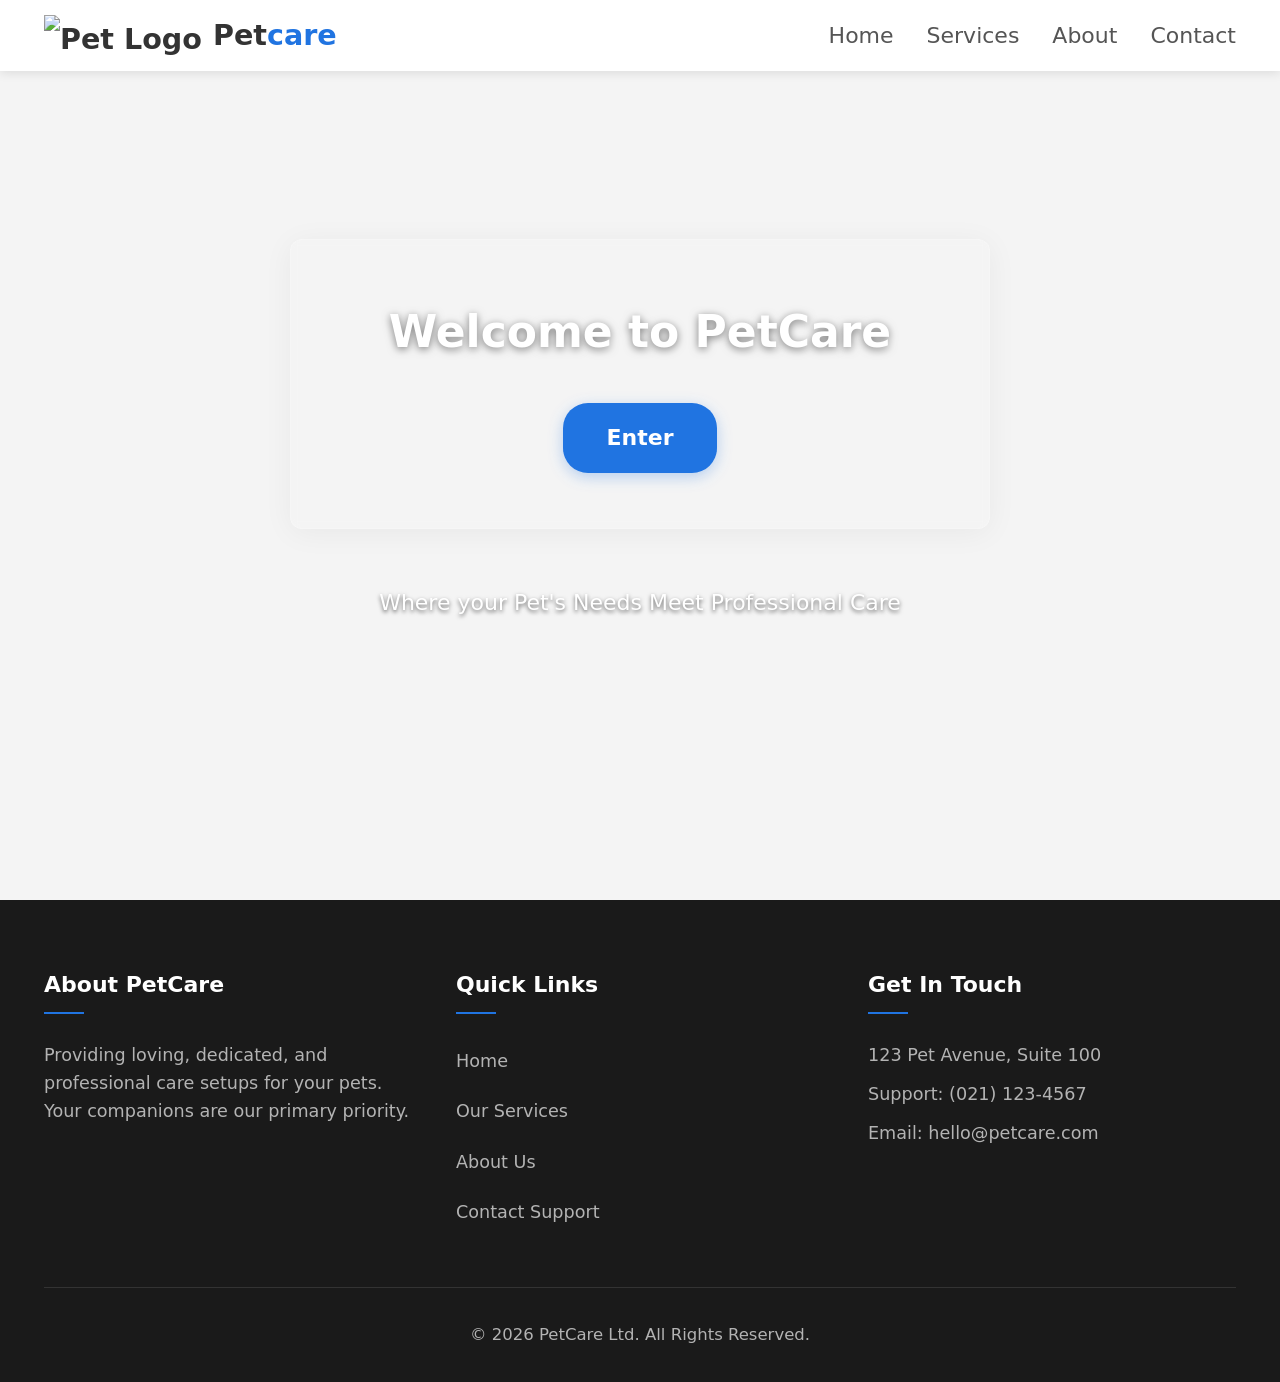
==== index.html @ 65e72a38 "chad dev" ====
<!DOCTYPE html>
<html lang="en">
 
<head>
    <meta charset="UTF-8">
    <meta name="viewport" content="width=device-width, initial-scale=1.0">
    <title>Document</title>
    <link rel="stylesheet" href="style.css">
</head>

<body>
    <div id="loader_wrapper">
        <div class="loader"></div>
    </div>

    <header>
        <!-- Logo -->
        <h2 class="logo">
            <img src="https://i.ibb.co/GQ2qvSs8/Pets-logo.jpg" alt=" Pet Logo " class="logo-image">
            Pet<span>care</span>
        </h2>

        <!-- HAMBURGER MENU -->
        <input type="checkbox" id="menu-toggle" hidden>

        <label for="menu-toggle" class="navbar-toggler">
            <span></span>
            <span></span>
            <span></span>
        </label>

        <!-- NAV LINKS -->
        <nav class="navbar-menu">
            <ul>
                <li><a href=" ./index.html "> Home </a></li>
                <li><a href=" ./services.html "> Services </a></li>
                <li><a href=" ./About.html "> About </a></li>
                <li><a href=" ./contact.html "> Contact </a></li>
            </ul>
        </nav>
    </header>

    <!-- Hero Section -->
    <main>
        <section class="hero">
            <video autoplay muted loop playsinline class="bg-video">
                <source src="Pets video.mp4" type= "video/mp4">
            </video>

            <div class="hero_content">
                <div class="hero_card">
                    <h1> Welcome to PetCare </h1>
                    <a href=" ./services.html " class="hero_btn"> Enter </a>
                </div>
                <div class="quote">
                    <p class="quote_text"> Where your Pet's Needs Meet Professional Care </p>
                </div>
            </div>
        </section> 
    </main>

</body>

    <footer>
        <div class="footer-container">
            <!-- Column 1: Brand Info -->
            <div class="footer-column">
                <h3>About PetCare</h3>
                <p>Providing loving, dedicated, and professional care setups for your pets. Your companions are our primary priority.</p>
            </div>

            <!-- Column 2: Nav System Links -->
            <div class="footer-column">
                <h3>Quick Links</h3>
                <ul>
                    <li><a href="./index.html">Home </a></li>
                    <li><a href="./services.html">Our Services</a></li>
                    <li><a href="./About.html">About Us</a></li>
                    <li><a href="./contact.html">Contact Support</a></li>
                </ul>
            </div>

            <!-- Column 3: Contact Info Details -->
            <div class="footer-column">
                <h3>Get In Touch</h3>
                <p> 123 Pet Avenue, Suite 100</p>
                <p style="margin-top: 0.5rem;"> Support: (021) 123-4567</p>
                <p style="margin-top: 0.5rem;"> Email: hello@petcare.com</p>
            </div>
        </div>

        <!-- Copyright Info Strip -->
        <div class="footer-bottom">
            <p>&copy; 2026 PetCare Ltd. All Rights Reserved.</p>
        </div>
    </footer>


</html>
---- style.css ----
/* =========================
    GLOBAL STYLES & RESET
========================= */

*,
*::before,
*::after {
    box-sizing: border-box;
}

html {
    font-size: 22px;
}

body {
    font-family: system-ui, -apple-system, BlinkMacSystemFont, 'Segoe UI', Roboto, Oxygen, Ubuntu, Cantarell, 'Open Sans', 'Helvetica Neue', sans-serif;
    margin: 0;
    padding: 0;
    background-color: #f4f4f4;
    overflow-x: hidden;
    display: flex;
    flex-direction: column;
    min-height: 100vh;
    font-size: 1rem;
    line-height: 1.7;
}

/* =========================
          HEADER & NAV
========================= */

header {
    position: fixed;
    top: 0;
    left: 0;
    width: 100%;
    display: flex;
    justify-content: space-between;
    align-items: center;
    padding: 0.5rem 2rem;
    background-color: #ffffff;
    box-shadow: 0 2px 10px rgba(0, 0, 0, 0.1);
    z-index: 1000;
}

/* Logo Styling */
.logo {
    display: flex;
    align-items: center;
    margin: 0;
    font-size: 1.3rem;
    font-weight: 700;
    color: #333;
    border-radius: 50px;
}

.logo span {
    color: #2074e1;
    /* Brand secondary color */
}

.logo img {
    max-height: 40px;
    margin-right: 0.5rem;
}

/* Desktop Navigation Link Setup */
.navbar-menu {
    display: flex;
    align-items: center;
}

.navbar-menu ul {
    list-style: none;
    margin: 0;
    padding: 0;
    display: flex;
    gap: 1.5rem;
}

.navbar-menu a {
    text-decoration: none;
    color: #555;
    font-weight: 500;
    transition: color 0.3s ease;
}

.navbar-menu a:hover {
    color: #3784f0;
}

/* Mobile Hamburger Toggle Layout */
.navbar-toggler {
    display: none;
    flex-direction: column;
    justify-content: space-between;
    width: 30px;
    height: 21px;
    cursor: pointer;
    z-index: 1001;
}

.navbar-toggler span {
    display: block;
    height: 3px;
    width: 100%;
    background-color: #333;
    border-radius: 3px;
    transition: all 0.3s ease-in-out;
}

/* =========================
     RESPONSIVE BREAKPOINT
========================= */

@media (max-width: 768px) {
    header {
        padding: 0.3rem 1rem;
    }

    .logo {
        font-size: 1rem;
    }

    .logo img {
        max-height: 30px;
        margin-right: 0.3rem;
    }

    /* Show Hamburger Icon */
    .navbar-toggler {
        display: flex;
    }

    /* Transform Links Into a Mobile Full-Screen Sidebar Drawer */
    .navbar-menu {
        position: fixed;
        top: 0;
        right: -100%;
        width: 70%;
        height: 100vh;
        background-color: #ffffff;
        box-shadow: -5px 0 15px rgba(0, 0, 0, 0.1);
        padding-top: 5rem;
        transition: right 0.4s ease-in-out;
    }

    .navbar-menu ul {
        flex-direction: column;
        align-items: center;
        gap: 2rem;
    }

    .navbar-menu a {
        font-size: 1.2rem;
    }

    /* CSS Logic: open the side drawer when check box is selected */
    #menu-toggle:checked~.navbar-menu {
        right: 0;
    }

    /* CSS Logic: Animate Hamburger lines into an 'X' icon when open */
    #menu-toggle:checked~.navbar-toggler span:nth-child(1) {
        transform: translateY(9px) rotate(45deg);
    }

    #menu-toggle:checked~.navbar-toggler span:nth-child(2) {
        opacity: 0;
    }

    #menu-toggle:checked~.navbar-toggler span:nth-child(3) {
        transform: translateY(-9px) rotate(-45deg);
    }
}

/* =========================
         HERO SECTION
========================= */

main {
    margin-top: 70px;
    /* Prevents hero section content hiding behind fixed header */
    flex: 1;
    /* Pushes the footer down on pages with shorter content layouts */
}

.hero {
    position: relative;
    width: 100%;
    height: calc(100vh - 70px);
    display: flex;
    align-items: center;
    justify-content: center;
    overflow: hidden;
}

.bg-video {
    position: absolute;
    top: 50%;
    left: 50%;
    min-width: 100%;
    min-height: 100%;
    width: auto;
    height: auto;
    transform: translate(-50%, -50%);
    object-fit: cover;
    z-index: 1;
    /* Sits beneath text content */
}

.hero_content {
    position: relative;
    z-index: 2;
    /* Forces text container out in front of the video */
    display: flex;
    flex-direction: column;
    align-items: center;
    justify-content: center;
    text-align: center;
    width: 100%;
    padding: 2rem;
    margin-top: -4rem;
    /* Shifts the entire card higher up the page */
}

/* Almost entirely transparent text background card wrapper */
.hero_card {
    background-color: rgba(255, 255, 255, 0.08);
    /* Set to 0.08 for an almost invisible look */
    backdrop-filter: blur(4px);
    /* Subtle blur to help give structure to the invisible panel */
    -webkit-backdrop-filter: blur(4px);
    padding: 2.5rem;
    border-radius: 12px;
    box-shadow: 0 4px 30px rgba(0, 0, 0, 0.05);
    /* Very light shadow */
    border: 1px solid rgba(255, 255, 255, 0.15);
    /* Soft outer edge highlight */
    max-width: 700px;
    width: 100%;
}

.hero_card h1 {
    margin-top: 0;
    margin-bottom: 1.5rem;
    color: #ffffff;
    /* Changed to white so it remains clear on dark/varied videos */
    text-shadow: 0 2px 8px rgba(0, 0, 0, 0.5);
    /* Shadow added so white text is readable */
    font-size: 2rem;
}

/* Call to Action Enter button formatting */
.hero_btn {
    display: inline-block;
    text-decoration: none;
    background-color: #2074e1;
    color: #ffffff;
    padding: 0.75rem 2rem;
    border-radius: 25px;
    font-weight: 600;
    transition: transform 0.2s ease, background-color 0.2s ease, box-shadow 0.2s ease;
    box-shadow: 0 4px 15px rgba(32, 116, 225, 0.3);
}

.hero_btn:hover {
    background-color: #165cb8;
    transform: translateY(-2px);
    box-shadow: 0 6px 20px rgba(32, 116, 225, 0.4);
}

/* Optional styling container for quotes layer */
.quote {
    margin-top: 1.5rem;
    color: #ffffff;
    text-shadow: 0 2px 4px rgba(0, 0, 0, 0.6);
}

/* Loader Placeholder Style to prevent screen breakage */
#loader_wrapper {
    display: none;
}

/* =========================
      PROFESSIONAL FOOTER
========================= */

footer {
    background-color: #1a1a1a;
    color: #b3b3b3;
    padding: 3rem 2rem 1.5rem 2rem;
    width: 100%;
    z-index: 10;
}

.footer-container {
    max-width: 1200px;
    margin: 0 auto;
    display: grid;
    grid-template-columns: repeat(3, 1fr);
    gap: 2rem;
}

.footer-column h3 {
    color: #ffffff;
    font-size: 1rem;
    margin-top: 0;
    margin-bottom: 1.2rem;
    position: relative;
}

/* Modern short color line beneath footer headings */
.footer-column h3::after {
    content: '';
    display: block;
    width: 40px;
    height: 2px;
    background-color: #2074e1;
    margin-top: 0.4rem;
}

.footer-column p {
    font-size: 0.8rem;
    line-height: 1.6;
    margin: 0;
}

.footer-column ul {
    list-style: none;
    padding: 0;
    margin: 0;
}

.footer-column ul li {
    margin-bottom: 0.6rem;
}

.footer-column ul li a {
    color: #b3b3b3;
    text-decoration: none;
    font-size: 0.8rem;
    transition: color 0.2s ease, padding-left 0.2s ease;
}

.footer-column ul li a:hover {
    color: #2074e1;
    padding-left: 4px;
    /* Subtle micro-interaction shift on hover */
}

/* Social Icon Alignment Structure */
.social-links {
    display: flex;
    gap: 1rem;
    margin-top: 1rem;
}

.social-links a {
    color: #b3b3b3;
    text-decoration: none;
    font-size: 0.85rem;
    transition: color 0.2s ease;
}

.social-links a:hover {
    color: #2074e1;
}

/* Copyright Row */
.footer-bottom {
    max-width: 1200px;
    margin: 2rem auto 0 auto;
    padding-top: 1.5rem;
    border-top: 1px solid #333333;
    text-align: center;
}

.footer-bottom p {
    font-size: 0.75rem;
    margin: 0;
}

/* Stack footer columns into a single layer on tablet/mobile views */
@media (max-width: 768px) {
    .footer-container {
        grid-template-columns: 1fr;
        gap: 2.5rem;
    }
}
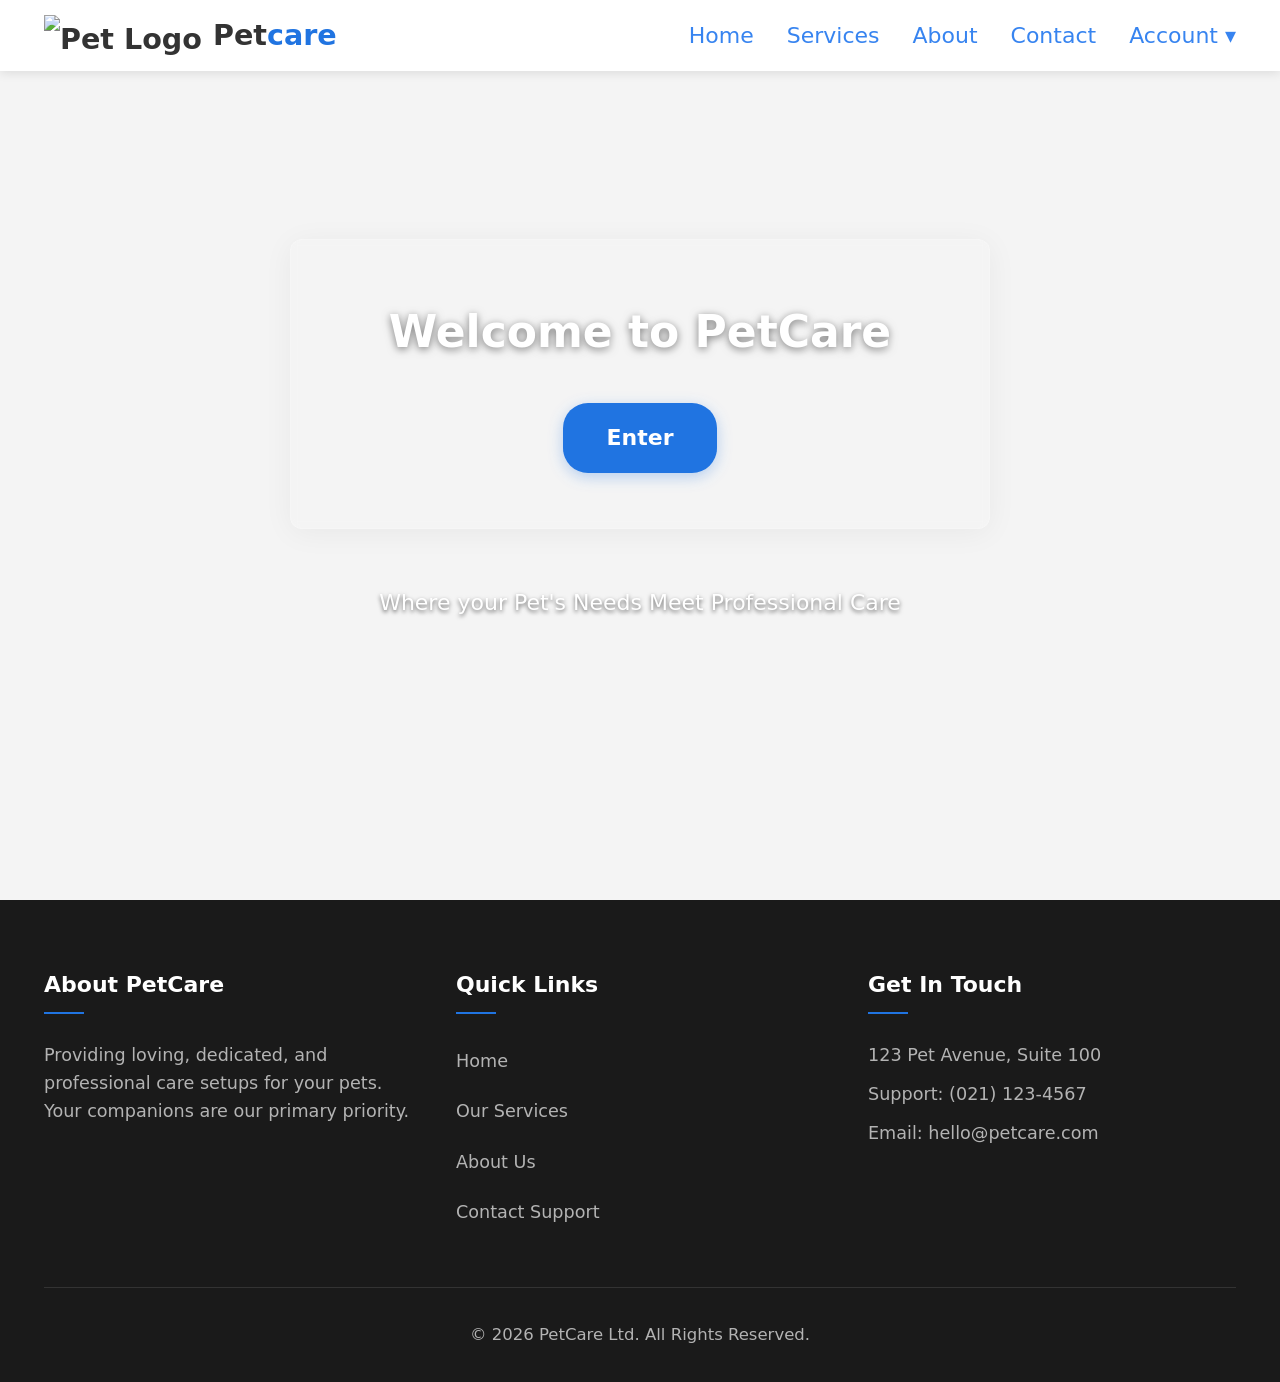
==== commit 2d1cd2a6: "added login and sign up pages" ====
--- a/index.html
+++ b/index.html
@@ -1,11 +1,12 @@
 <!DOCTYPE html>
 <html lang="en">
- 
+
 <head>
     <meta charset="UTF-8">
     <meta name="viewport" content="width=device-width, initial-scale=1.0">
-    <title>Document</title>
+    <title>Pet Care</title>
     <link rel="stylesheet" href="style.css">
+    <link rel="icon" href="https://i.ibb.co/GQ2qvSs8/Pets-logo.jpg">
 </head>
 
 <body>
@@ -14,13 +15,11 @@
     </div>
 
     <header>
-        <!-- Logo -->
         <h2 class="logo">
             <img src="https://i.ibb.co/GQ2qvSs8/Pets-logo.jpg" alt=" Pet Logo " class="logo-image">
             Pet<span>care</span>
         </h2>
 
-        <!-- HAMBURGER MENU -->
         <input type="checkbox" id="menu-toggle" hidden>
 
         <label for="menu-toggle" class="navbar-toggler">
@@ -29,71 +28,72 @@
             <span></span>
         </label>
 
-        <!-- NAV LINKS -->
         <nav class="navbar-menu">
             <ul>
-                <li><a href=" ./index.html "> Home </a></li>
-                <li><a href=" ./services.html "> Services </a></li>
-                <li><a href=" ./About.html "> About </a></li>
-                <li><a href=" ./contact.html "> Contact </a></li>
+                <li><a href="./index.html"> Home </a></li>
+                <li><a href="./services.html"> Services </a></li>
+                <li><a href="./About.html"> About </a></li>
+                <li><a href="./contact.html"> Contact </a></li>
+                
+                <li class="nav-account-container">
+                    <a href="#" class="nav-account-btn" onclick="return false;">Account ▾</a>
+                    <div class="nav-account-dropdown">
+                        <a href="./login.html">Login</a>
+                        <a href="./signup.html">Sign Up</a>
+                    </div>
+                </li>
             </ul>
         </nav>
     </header>
 
-    <!-- Hero Section -->
     <main>
         <section class="hero">
             <video autoplay muted loop playsinline class="bg-video">
-                <source src="Pets video.mp4" type= "video/mp4">
+                <source src="Pets video.mp4" type="video/mp4">
             </video>
 
             <div class="hero_content">
                 <div class="hero_card">
                     <h1> Welcome to PetCare </h1>
-                    <a href=" ./services.html " class="hero_btn"> Enter </a>
+                    <a href="./services.html" class="hero_btn"> Enter </a>
                 </div>
                 <div class="quote">
                     <p class="quote_text"> Where your Pet's Needs Meet Professional Care </p>
                 </div>
             </div>
-        </section> 
+        </section>
     </main>
 
 </body>
 
-    <footer>
-        <div class="footer-container">
-            <!-- Column 1: Brand Info -->
-            <div class="footer-column">
-                <h3>About PetCare</h3>
-                <p>Providing loving, dedicated, and professional care setups for your pets. Your companions are our primary priority.</p>
-            </div>
-
-            <!-- Column 2: Nav System Links -->
-            <div class="footer-column">
-                <h3>Quick Links</h3>
-                <ul>
-                    <li><a href="./index.html">Home </a></li>
-                    <li><a href="./services.html">Our Services</a></li>
-                    <li><a href="./About.html">About Us</a></li>
-                    <li><a href="./contact.html">Contact Support</a></li>
-                </ul>
-            </div>
-
-            <!-- Column 3: Contact Info Details -->
-            <div class="footer-column">
-                <h3>Get In Touch</h3>
-                <p> 123 Pet Avenue, Suite 100</p>
-                <p style="margin-top: 0.5rem;"> Support: (021) 123-4567</p>
-                <p style="margin-top: 0.5rem;"> Email: hello@petcare.com</p>
-            </div>
+<footer>
+    <div class="footer-container">
+        <div class="footer-column">
+            <h3>About PetCare</h3>
+            <p>Providing loving, dedicated, and professional care setups for your pets. Your companions are our primary priority.</p>
         </div>
 
-        <!-- Copyright Info Strip -->
-        <div class="footer-bottom">
-            <p>&copy; 2026 PetCare Ltd. All Rights Reserved.</p>
+        <div class="footer-column">
+            <h3>Quick Links</h3>
+            <ul>
+                <li><a href="./index.html">Home </a></li>
+                <li><a href="./services.html">Our Services</a></li>
+                <li><a href="./About.html">About Us</a></li>
+                <li><a href="./contact.html">Contact Support</a></li>
+            </ul>
         </div>
-    </footer>
 
+        <div class="footer-column">
+            <h3>Get In Touch</h3>
+            <p> 123 Pet Avenue, Suite 100</p>
+            <p style="margin-top: 0.5rem;"> Support: (021) 123-4567</p>
+            <p style="margin-top: 0.5rem;"> Email: hello@petcare.com</p>
+        </div>
+    </div>
+
+    <div class="footer-bottom">
+        <p>&copy; 2026 PetCare Ltd. All Rights Reserved.</p>
+    </div>
+</footer>
 
 </html>
--- a/style.css
+++ b/style.css
@@ -56,7 +56,6 @@
 
 .logo span {
     color: #2074e1;
-    /* Brand secondary color */
 }
 
 .logo img {
@@ -75,12 +74,13 @@
     margin: 0;
     padding: 0;
     display: flex;
+    align-items: center;
     gap: 1.5rem;
 }
 
 .navbar-menu a {
     text-decoration: none;
-    color: #555;
+    color: #3784f0;
     font-weight: 500;
     transition: color 0.3s ease;
 }
@@ -175,14 +175,12 @@
 }
 
 /* =========================
-         HERO SECTION
+        HERO SECTION
 ========================= */
 
 main {
     margin-top: 70px;
-    /* Prevents hero section content hiding behind fixed header */
     flex: 1;
-    /* Pushes the footer down on pages with shorter content layouts */
 }
 
 .hero {
@@ -206,13 +204,11 @@
     transform: translate(-50%, -50%);
     object-fit: cover;
     z-index: 1;
-    /* Sits beneath text content */
 }
 
 .hero_content {
     position: relative;
     z-index: 2;
-    /* Forces text container out in front of the video */
     display: flex;
     flex-direction: column;
     align-items: center;
@@ -221,22 +217,16 @@
     width: 100%;
     padding: 2rem;
     margin-top: -4rem;
-    /* Shifts the entire card higher up the page */
-}
-
-/* Almost entirely transparent text background card wrapper */
+}
+
 .hero_card {
     background-color: rgba(255, 255, 255, 0.08);
-    /* Set to 0.08 for an almost invisible look */
     backdrop-filter: blur(4px);
-    /* Subtle blur to help give structure to the invisible panel */
     -webkit-backdrop-filter: blur(4px);
     padding: 2.5rem;
     border-radius: 12px;
     box-shadow: 0 4px 30px rgba(0, 0, 0, 0.05);
-    /* Very light shadow */
     border: 1px solid rgba(255, 255, 255, 0.15);
-    /* Soft outer edge highlight */
     max-width: 700px;
     width: 100%;
 }
@@ -245,13 +235,10 @@
     margin-top: 0;
     margin-bottom: 1.5rem;
     color: #ffffff;
-    /* Changed to white so it remains clear on dark/varied videos */
     text-shadow: 0 2px 8px rgba(0, 0, 0, 0.5);
-    /* Shadow added so white text is readable */
     font-size: 2rem;
 }
 
-/* Call to Action Enter button formatting */
 .hero_btn {
     display: inline-block;
     text-decoration: none;
@@ -270,14 +257,12 @@
     box-shadow: 0 6px 20px rgba(32, 116, 225, 0.4);
 }
 
-/* Optional styling container for quotes layer */
 .quote {
     margin-top: 1.5rem;
     color: #ffffff;
     text-shadow: 0 2px 4px rgba(0, 0, 0, 0.6);
 }
 
-/* Loader Placeholder Style to prevent screen breakage */
 #loader_wrapper {
     display: none;
 }
@@ -310,7 +295,6 @@
     position: relative;
 }
 
-/* Modern short color line beneath footer headings */
 .footer-column h3::after {
     content: '';
     display: block;
@@ -346,28 +330,8 @@
 .footer-column ul li a:hover {
     color: #2074e1;
     padding-left: 4px;
-    /* Subtle micro-interaction shift on hover */
-}
-
-/* Social Icon Alignment Structure */
-.social-links {
-    display: flex;
-    gap: 1rem;
-    margin-top: 1rem;
-}
-
-.social-links a {
-    color: #b3b3b3;
-    text-decoration: none;
-    font-size: 0.85rem;
-    transition: color 0.2s ease;
-}
-
-.social-links a:hover {
-    color: #2074e1;
-}
-
-/* Copyright Row */
+}
+
 .footer-bottom {
     max-width: 1200px;
     margin: 2rem auto 0 auto;
@@ -381,10 +345,127 @@
     margin: 0;
 }
 
-/* Stack footer columns into a single layer on tablet/mobile views */
 @media (max-width: 768px) {
     .footer-container {
         grid-template-columns: 1fr;
         gap: 2.5rem;
     }
 }
+
+/* ==========================================
+   DEFENSIVE NAV DROPDOWN ISOLATION RULES
+   ========================================== */
+
+.navbar-menu ul li.nav-account-container {
+    position: relative !important;
+    display: inline-block !important;
+}
+
+.nav-account-btn {
+    text-decoration: none;
+    color: #3784f0;
+    font-weight: 500;
+    cursor: pointer;
+}
+
+.navbar-menu ul li.nav-account-container .nav-account-dropdown {
+    display: none;
+    position: absolute;
+    top: 100%;
+    left: 50%;
+    transform: translateX(-50%);
+    background-color: #ffffff;
+    min-width: 140px;
+    box-shadow: 0px 8px 16px rgba(0, 0, 0, 0.15);
+    border-radius: 8px;
+    padding: 0.5rem 0;
+    z-index: 99999;
+    border: 1px solid rgba(0, 0, 0, 0.08);
+}
+
+.navbar-menu ul li.nav-account-container .nav-account-dropdown a {
+    display: block !important;
+    width: 100% !important;
+    box-sizing: border-box;
+    padding: 10px 20px !important;
+    color: #333333 !important;
+    font-size: 0.85rem !important;
+    text-decoration: none !important;
+    text-align: center !important;
+    font-weight: 500;
+    margin: 0 !important;
+    transition: background-color 0.2s ease, color 0.2s ease;
+}
+
+.navbar-menu ul li.nav-account-container .nav-account-dropdown a:hover {
+    background-color: #f4f8ff !important;
+    color: #2074e1 !important;
+}
+
+@media (min-width: 769px) {
+    .navbar-menu ul li.nav-account-container:hover .nav-account-dropdown {
+        display: block !important;
+    }
+}
+
+@media (max-width: 768px) {
+    .navbar-menu ul li.nav-account-container {
+        width: 100%;
+        text-align: center;
+    }
+
+    .navbar-menu ul li.nav-account-container .nav-account-dropdown {
+        display: block !important;
+        position: static !important;
+        transform: none !important;
+        box-shadow: none !important;
+        background-color: transparent !important;
+        padding: 0 !important;
+        border: none !important;
+        width: 100% !important;
+        margin-top: 0.5rem !important;
+    }
+
+    .navbar-menu ul li.nav-account-container .nav-account-dropdown a {
+        font-size: 1rem !important;
+        color: #2074e1 !important;
+        background-color: #f8fafc !important;
+        padding: 0.6rem !important;
+        border-radius: 6px !important;
+        margin-bottom: 0.5rem !important;
+        width: 90% !important;
+        margin-left: auto !important;
+        margin-right: auto !important;
+    }
+}
+
+/* ==========================================================================
+   LOGIN ERROR MESSAGE STYLING
+   ========================================================================== */
+#loginErrorMessage {
+    background-color: rgba(192, 92, 107, 0.1); /* Matches your project's rose/pink accent palette */
+    color: #C05C6B;
+    border: 1px solid rgba(192, 92, 107, 0.3);
+    padding: 12px 15px;
+    border-radius: 12px;
+    font-size: 14px;
+    font-weight: 600;
+    text-align: center;
+    margin-bottom: 20px;
+    width: 100%;
+    box-sizing: border-box;
+    
+    /* Smooth slide-down reveal animation */
+    animation: slideDownError 0.3s cubic-bezier(0.16, 1, 0.3, 1) forwards;
+}
+
+@keyframes slideDownError {
+    from {
+        opacity: 0;
+        transform: translateY(-8px);
+    }
+    to {
+        opacity: 1;
+        transform: translateY(0);
+    }
+}
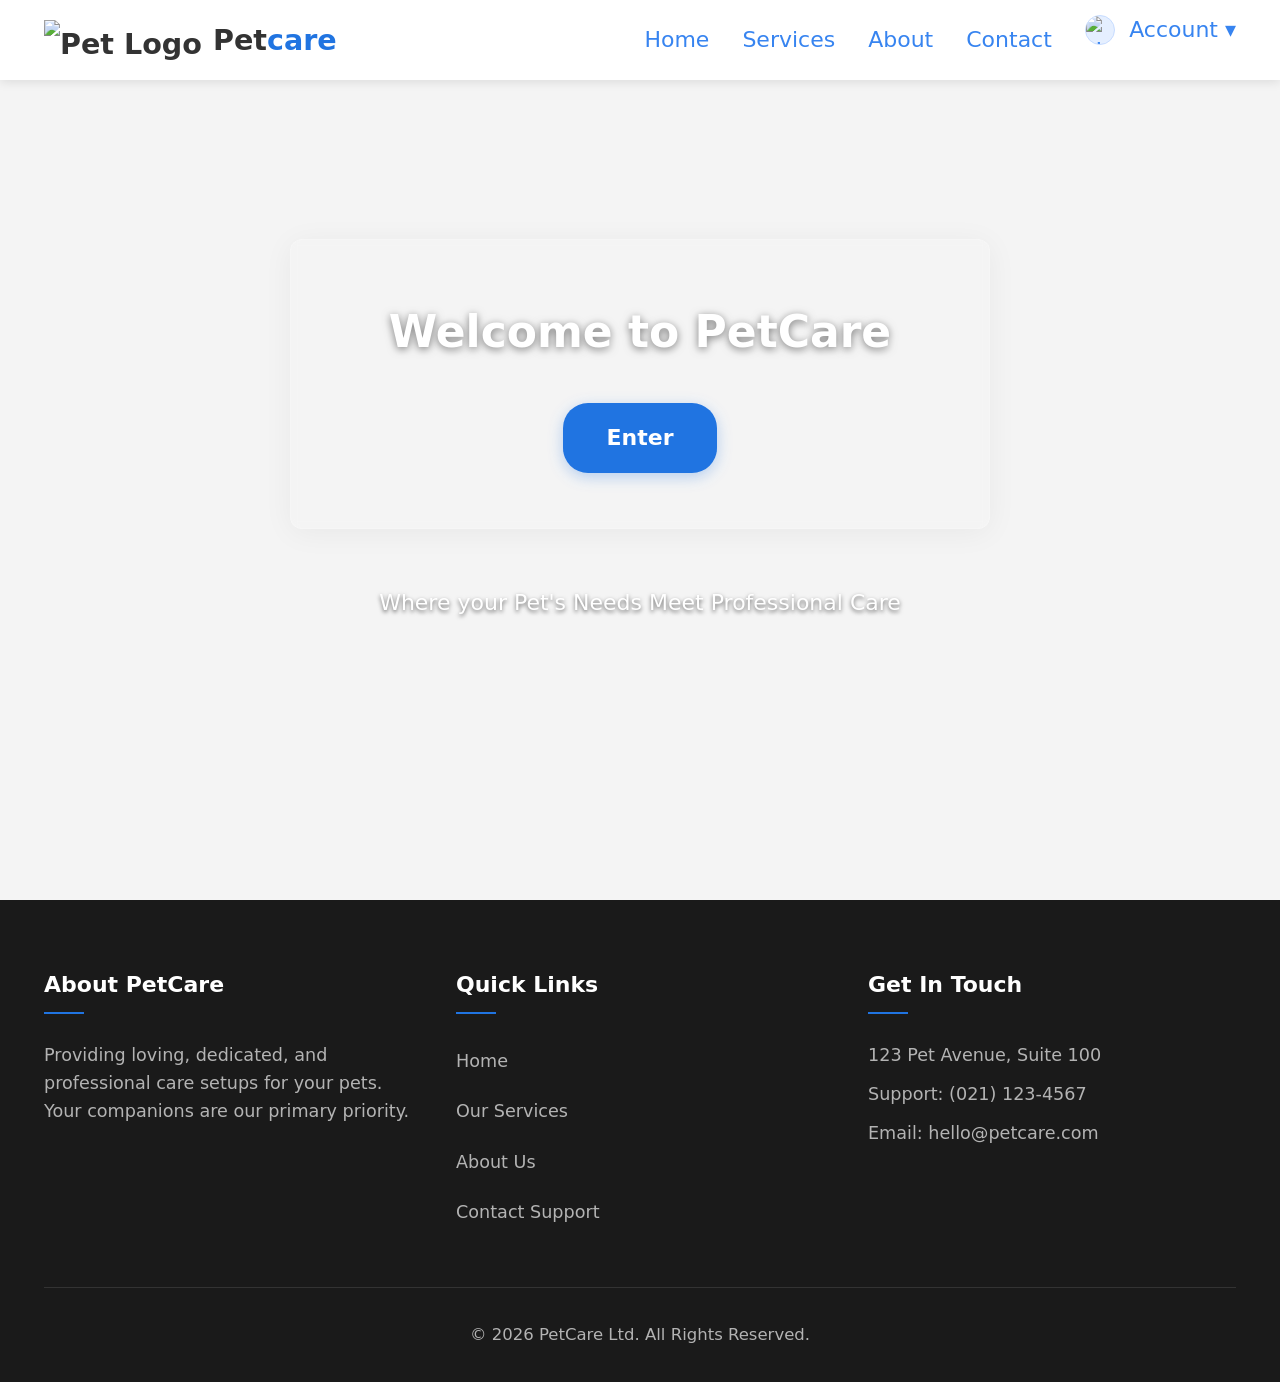
==== commit 1f279bd7: "updated files" ====
--- a/index.html
+++ b/index.html
@@ -36,7 +36,10 @@
                 <li><a href="./contact.html"> Contact </a></li>
                 
                 <li class="nav-account-container">
-                    <a href="#" class="nav-account-btn" onclick="return false;">Account ▾</a>
+                    <a href="#" class="nav-account-btn" onclick="return false;">
+                        <img class="nav-account-avatar" src="https://i.ibb.co/CpK8T7cR/pngtree-account-icon-line-style-vector-illustration-png-image-3776725.jpg" alt="User avatar">
+                        Account ▾
+                    </a>
                     <div class="nav-account-dropdown">
                         <a href="./login.html">Login</a>
                         <a href="./signup.html">Sign Up</a>
--- a/style.css
+++ b/style.css
@@ -362,10 +362,22 @@
 }
 
 .nav-account-btn {
+    display: inline-flex;
+    align-items: center;
+    gap: 0.65rem;
     text-decoration: none;
     color: #3784f0;
     font-weight: 500;
     cursor: pointer;
+}
+
+.nav-account-avatar {
+    width: 30px;
+    height: 30px;
+    border-radius: 50%;
+    object-fit: cover;
+    border: 1px solid #c7dcff;
+    background-color: #e5efff;
 }
 
 .navbar-menu ul li.nav-account-container .nav-account-dropdown {
@@ -468,4 +480,826 @@
         opacity: 1;
         transform: translateY(0);
     }
-}+}
+
+/* =========================
+        SERVICES PAGE
+========================= */
+
+.services-page .services {
+    text-align: left;
+    padding: 60px 20px 40px;
+    background-color: #f8fafc;
+}
+
+.services-page .services-header {
+    max-width: 720px;
+    margin: 0 auto 36px;
+}
+
+.services-page .section-tag {
+    display: inline-flex;
+    padding: 8px 14px;
+    border-radius: 999px;
+    background: rgba(37, 99, 235, 0.12);
+    color: #1d4ed8;
+    font-size: 0.78rem;
+    font-weight: 700;
+    letter-spacing: 0.2em;
+    text-transform: uppercase;
+    margin-bottom: 16px;
+}
+
+.services-page .services-header h2 {
+    font-size: clamp(2.2rem, 3vw, 3.5rem);
+    margin: 0 0 18px;
+    color: #111827;
+    line-height: 1.02;
+}
+
+.services-page .section-intro {
+    max-width: 680px;
+    color: #475569;
+    font-size: 1rem;
+    line-height: 1.9;
+}
+
+.services-page .service-grid {
+    display: grid;
+    grid-template-columns: repeat(auto-fit, minmax(250px, 1fr));
+    gap: 24px;
+    max-width: 1120px;
+    margin: 0 auto;
+}
+
+.services-page .service-card {
+    background: linear-gradient(180deg, #ffffff 0%, #f8fbff 100%);
+    border-radius: 24px;
+    border: 1px solid rgba(37, 99, 235, 0.15);
+    box-shadow: 0 24px 70px rgba(15, 23, 42, 0.08);
+    padding: 28px;
+    display: flex;
+    flex-direction: column;
+    justify-content: space-between;
+    min-height: 260px;
+    transition: transform 0.3s ease, box-shadow 0.3s ease;
+}
+
+.services-page .service-card:hover {
+    transform: translateY(-6px);
+    box-shadow: 0 28px 90px rgba(15, 23, 42, 0.14);
+}
+
+.services-page .service-card h3 {
+    margin: 18px 0 12px;
+    font-size: 1.45rem;
+    color: #111827;
+}
+
+.services-page .service-card p {
+    margin: 0 0 24px;
+    color: #475569;
+    line-height: 1.8;
+}
+
+.services-page .service-card button {
+    background-color: #2563eb;
+    color: #ffffff;
+    border: none;
+    border-radius: 999px;
+    padding: 14px 22px;
+    font-weight: 700;
+    cursor: pointer;
+    transition: transform 0.25s ease, background-color 0.25s ease, box-shadow 0.25s ease;
+    width: fit-content;
+}
+
+.services-page .service-card button:hover {
+    background-color: #1e40af;
+    transform: translateY(-2px);
+    box-shadow: 0 14px 28px rgba(37, 99, 235, 0.18);
+}
+
+.services-page .staff-section {
+    padding: 60px 20px 80px;
+}
+
+.services-page .staff-layout {
+    display: grid;
+    grid-template-columns: 1.3fr 0.9fr;
+    gap: 32px;
+    max-width: 1140px;
+    margin: 0 auto;
+    align-items: start;
+}
+
+.services-page .staff-card-wrap {
+    display: grid;
+    gap: 24px;
+}
+
+.services-page .card {
+    background-color: #ffffff;
+    padding: 32px;
+    border-radius: 28px;
+    box-shadow: 0 28px 70px rgba(15, 23, 42, 0.08);
+    border: 1px solid rgba(15, 23, 42, 0.06);
+    text-align: left;
+}
+
+.services-page .card img {
+    width: 180px;
+    height: 180px;
+    object-fit: cover;
+    border-radius: 50%;
+    border: 5px solid #2563eb;
+    margin-bottom: 22px;
+}
+
+.services-page .card h2 {
+    margin: 0 0 12px;
+    font-size: 2rem;
+    color: #111827;
+}
+
+.services-page #staff-rating {
+    margin: 0 0 20px;
+    color: #f59e0b;
+    font-weight: 700;
+}
+
+.services-page #staff-history {
+    margin: 0 0 26px;
+    color: #475569;
+    line-height: 1.9;
+}
+
+.services-page .book-now-btn,
+.services-page .submit-btn {
+    background-color: #16a34a;
+    color: white;
+    border-radius: 14px;
+    padding: 14px 24px;
+    border: none;
+    font-size: 1rem;
+    font-weight: 700;
+    cursor: pointer;
+    transition: transform 0.25s ease, background-color 0.25s ease;
+}
+
+.services-page .book-now-btn:hover,
+.services-page .submit-btn:hover {
+    background-color: #15803d;
+    transform: translateY(-2px);
+}
+
+.services-page .booking-form {
+    background: #f8fbff;
+    border: 1px solid rgba(37, 99, 235, 0.12);
+    border-radius: 24px;
+    padding: 28px;
+    box-shadow: inset 0 0 0 1px rgba(255, 255, 255, 0.6);
+}
+
+.services-page .booking-form h3 {
+    margin-top: 0;
+    color: #111827;
+}
+
+.services-page .booking-form p {
+    margin: 0 0 20px;
+    color: #475569;
+    line-height: 1.8;
+}
+
+.services-page .booking-form label {
+    display: block;
+    margin-bottom: 8px;
+    font-weight: 700;
+    color: #0f172a;
+}
+
+.services-page .booking-form input,
+.services-page .booking-form select {
+    width: 100%;
+    box-sizing: border-box;
+    padding: 14px 16px;
+    border: 1px solid #cbd5e1;
+    border-radius: 14px;
+    margin-bottom: 18px;
+    background: #ffffff;
+    transition: border-color 0.25s ease, box-shadow 0.25s ease;
+}
+
+.services-page .booking-form input:focus,
+.services-page .booking-form select:focus {
+    border-color: #2563eb;
+    box-shadow: 0 0 0 4px rgba(37, 99, 235, 0.12);
+    outline: none;
+}
+
+.services-page .staff-info-panel {
+    display: grid;
+    gap: 22px;
+}
+
+.services-page .info-card {
+    background: #ffffff;
+    border-radius: 22px;
+    padding: 24px;
+    border: 1px solid rgba(15, 23, 42, 0.06);
+    box-shadow: 0 20px 50px rgba(15, 23, 42, 0.06);
+}
+
+.services-page .info-card h3 {
+    margin: 0 0 12px;
+    color: #111827;
+    font-size: 1.05rem;
+}
+
+.services-page .info-card p {
+    margin: 0;
+    color: #475569;
+    line-height: 1.8;
+}
+
+.services-page .service-card,
+.services-page .card,
+.services-page .booking-form,
+.services-page .info-card {
+    animation: fadeInUp 0.75s ease both;
+}
+
+.services-page .service-card:nth-child(1) {
+    animation-delay: 0.06s;
+}
+
+.services-page .service-card:nth-child(2) {
+    animation-delay: 0.14s;
+}
+
+.services-page .service-card:nth-child(3) {
+    animation-delay: 0.22s;
+}
+
+.services-page .service-card:nth-child(4) {
+    animation-delay: 0.3s;
+}
+
+@keyframes fadeInUp {
+    from {
+        opacity: 0;
+        transform: translateY(22px);
+    }
+    to {
+        opacity: 1;
+        transform: translateY(0);
+    }
+}
+
+/* =========================
+   MOBILE RESPONSIVE: SERVICES
+========================= */
+
+@media (max-width: 992px) {
+    .services-page .services {
+        padding: 50px 18px 32px;
+    }
+
+    .services-page .service-grid {
+        gap: 20px;
+    }
+
+    .services-page .staff-layout {
+        grid-template-columns: 1fr;
+    }
+
+    .services-page .staff-section {
+        padding: 50px 18px 60px;
+    }
+}
+
+@media (max-width: 680px) {
+    .services-page .services {
+        padding: 36px 14px 24px;
+    }
+
+    .services-page .services-header h2 {
+        font-size: 2rem;
+    }
+
+    .services-page .service-card {
+        padding: 24px;
+    }
+
+    .services-page .card {
+        padding: 24px;
+    }
+
+    .services-page .card img {
+        width: 140px;
+        height: 140px;
+    }
+
+    .services-page .booking-form {
+        padding: 24px;
+    }
+
+    .services-page .booking-form input,
+    .services-page .booking-form select {
+        padding: 12px 14px;
+    }
+
+    .services-page .book-now-btn,
+    .services-page .submit-btn {
+        width: 100%;
+    }
+}
+
+/* =========================
+        ABOUT US PAGE
+========================= */
+/* =========================
+ABOUT PAGE HEADER SECTION (With gradient, below navbar)
+========================= */
+.about-page-header {
+  background: linear-gradient(135deg, #3498db, #2ecc71);
+  color: white;
+  text-align: center;
+  padding: 40px 20px;
+  margin-top: 70px; /* Account for fixed header */
+
+
+}
+
+
+.about-page-header h1 {
+  font-size: 3rem;
+  margin: 0 0 10px 0;
+}
+
+
+.about-page-header p {
+  margin: 0;
+  font-size: 1.1rem;
+}
+
+
+/* About page content styling */
+
+
+/* Container Setup */
+.mosaic-container {
+  display: grid;
+  /* Creates 4 equal tracks horizontally */
+  grid-template-columns: repeat(4, 1fr);
+  /* Creates 2 equal tracks vertically */
+  grid-template-rows: repeat(2, 1fr);
+  /* Adjust the space between images */
+  gap: 16px;
+  max-width: 1200px;
+  margin: 0 auto;
+  padding: 16px;
+}
+
+
+/* Base Image Handling */
+.mosaic-item {
+  width: 100%;
+  height: 100%;
+  overflow: hidden;
+  /* Match the smooth corners from the example image */
+  border-radius: 12px;
+}
+
+
+.mosaic-item img {
+  width: 100%;
+  height: 100%;
+  /* Ensures images fill the square boxes perfectly without squeezing */
+  object-fit: cover;
+  display: block;
+}
+
+
+/* Feature Layout Logic */
+.main-feature {
+  /* Forces the first item to span 2 columns wide and 2 rows high */
+  grid-column: span 2;
+  grid-row: span 2;
+}
+
+
+/* Container section with the red/orange gradient background */
+.about-section {
+  background: linear-gradient(135deg, #ff0040, #ff6a00);
+  padding: 60px 20px;
+  color: #ffffff;
+}
+
+
+/* Centers content and creates a two-column layout on wider screens */
+.about-container {
+  max-width: 1100px;
+  margin: 0 auto;
+  display: flex;
+  align-items: center;
+  justify-content: space-between;
+  gap: 40px;
+}
+
+
+/* Layout widths for both columns */
+.team-image-box,
+.about-text-box {
+  flex: 1;
+}
+
+
+/* Image style with rounded corners for about page sections */
+.team-image-box img,
+.values-image-box img,
+.services-image-box img {
+  width: 100%;
+  max-width: 450px;
+  height: auto;
+  border-radius: 12px;
+  display: block;
+  box-shadow: 0 8px 24px rgba(0, 0, 0, 0.15);
+}
+
+
+/* Typography styles */
+.about-text-box h2 {
+  font-size: 2rem;
+  margin-bottom: 20px;
+  font-weight: bold;
+}
+
+
+.about-text-box p {
+  font-size: 1rem;
+  line-height: 1.6;
+  margin-bottom: 30px;
+}
+
+
+/* Container section with the blue/green gradient background */
+.values-section {
+  background: linear-gradient(135deg, #3498db, #2ecc71);
+  padding: 60px 20px;
+  color: #ffffff;
+}
+
+
+/* Centers content and creates a two-column layout on wider screens */
+.values-container {
+  max-width: 1100px;
+  margin: 0 auto;
+  display: flex;
+  align-items: center;
+  justify-content: space-between;
+  gap: 40px;
+}
+
+
+/* Layout widths for both columns */
+.values-image-box,
+.values-text-box {
+  flex: 1;
+}
+
+
+/* Typography styles */
+.about-text-box h2 {
+  font-size: 2rem;
+  margin-bottom: 20px;
+  font-weight: bold;
+}
+
+
+.about-text-box p {
+  font-size: 1rem;
+  line-height: 1.6;
+  margin-bottom: 30px;
+}
+/* Outline button style */
+.store-btn {
+  display: inline-block;
+  padding: 12px 24px;
+  border: 1px solid #ffffff;
+  color: #ffffff;
+  text-decoration: none;
+  font-size: 0.9rem;
+  font-weight: bold;
+  border-radius: 4px;
+  transition: background 0.3s ease, color 0.3s ease;
+}
+
+
+/* Container section with the red/orange gradient background */
+.services-section {
+  background: linear-gradient(135deg,#ff0040, #ff6a00);
+  padding: 60px 20px;
+  color: #ffffff;
+}
+
+
+/* Centers content and creates a two-column layout on wider screens */
+.services-container {
+  max-width: 1100px;
+  margin: 0 auto;
+  display: flex;
+  align-items: center;
+  justify-content: space-between;
+  gap: 40px;
+}
+
+
+/* Layout widths for both columns */
+.services-image-box,
+.services-text-box {
+  flex: 1;
+}
+
+
+/* Typography styles */
+.about-text-box h2 {
+  font-size: 2rem;
+  margin-bottom: 20px;
+  font-weight: bold;
+}
+
+
+.about-text-box p {
+  font-size: 1rem;
+  line-height: 1.6;
+  margin-bottom: 30px;
+}
+/* Outline button style */
+.store-btn {
+  display: inline-block;
+  padding: 12px 24px;
+  border: 1px solid #ffffff;
+  color: #ffffff;
+  text-decoration: none;
+  font-size: 0.9rem;
+  font-weight: bold;
+  border-radius: 4px;
+  cursor: pointer;
+  outline: none;
+  overflow: visible; /* This allows sparkles to float outside the button borders */
+  position: relative;
+  transition: background 0.3s ease, color 0.3s ease;
+}
+
+
+/* Individual particle styling controlled dynamically by JS */
+.sparkle-particle {
+  position: absolute;
+  pointer-events: none; /* This stops the sparkles from blocking clicks */
+  background: #fff;
+  border-radius: 50%;
+  box-shadow: 0 0 10px #fff, 0 0 20px #a777e3; /* This gives the sparkles a glowing aura */
+  animation: fly-and-fade 0.8s ease-out forwards;
+}
+
+
+/* Sparkle animation trajectory */
+@keyframes fly-and-fade {
+  0% {
+    transform: translate(0, 0) scale(1);
+    opacity: 1;
+  }
+  100% {
+    /* The variables will be driven dynamically by JS... I hope lol */
+    transform: translate(var(--x), var(--y)) scale(0);
+    opacity: 0;
+  }
+}
+
+
+.store-btn:hover {
+  background-color: #ffffff;
+  color: #ec6f13;
+ 
+}
+
+
+/* Responsive fix for mobile layout stacking */
+@media (max-width: 768px) {
+  .store-container {
+    flex-direction: column;
+    text-align: center;
+  }
+  .store-img {
+    margin: 0 auto;
+  }
+}
+
+
+
+
+/* Responsive Viewport adjustment for phones */
+@media (max-width: 768px) {
+  .mosaic-container {
+    /* Collapses everything safely into a single scrolling line on small mobile devices */
+    grid-template-columns: 1fr;
+    grid-template-rows: auto;
+  }
+
+
+  .main-feature {
+    grid-column: span 1;
+    grid-row: span 1;
+    /* Optional fixed height for the top image on mobile */
+    height: 350px;
+  }
+
+
+  .mosaic-item:not(.main-feature) {
+    /* Uniform height for the other images on phone viewports */
+    height: 250px;
+  }
+}
+
+
+/*Base styles for the about page content section*/
+.about-content {
+  max-width: 900px;
+  margin: 40px auto;
+  padding: 0 20px;
+  background-color: #ffffff;
+  border-radius: 8px;
+}
+
+
+/* =========================
+        CONTACT US PAGE
+========================= */
+/* =========================
+CONTACT PAGE HEADER SECTION (With gradient, below navbar)
+========================= */
+.contact-page-header {
+  background: linear-gradient(135deg, #3498db, #2ecc71);
+  color: white;
+  text-align: center;
+  padding: 40px 20px;
+  margin-top: 70px; /* Account for fixed header */
+}
+
+
+.contact-page-header h1 {
+  font-size: 3rem;
+  margin: 0 0 10px 0;
+}
+
+
+.contact-page-header p {
+  margin: 0;
+  font-size: 1.1rem;
+}
+
+
+/* Contact form styling */
+/*Base styles for the contact form section*/
+.contact-section {
+  padding: 60px 20px;
+  background-color: #ffffff;
+}
+
+
+/* Form container to center the form and provide spacing */
+.form-container {
+  max-width: 600px;
+  margin: 0 auto;
+  padding: 20px;
+  background-color: #f9f9f9;
+  border-radius: 8px;
+  box-shadow: 0 4px 15px rgba(0, 0, 0, 0.1);
+}
+form {
+  max-width: 500px;
+  margin: 20px auto;
+  padding: 20px;
+  background: rgb(255, 255, 255);
+  border-radius: 5px;
+}
+
+
+form div {
+  margin-bottom: 15px;
+}
+
+
+.contact-section h1 {
+  text-align: center;
+  margin-bottom: 20px;
+}
+
+
+.contact-section p {
+  text-align: center;
+  margin-bottom: 30px;
+  color: rgb(0, 0, 0); /* Dark text color for better readability */
+}
+
+
+/* Label and Input Styles */
+label {
+  font-weight: bold;
+  display: block;
+  margin-bottom: 5px;
+  color: #2074e1; /* Blue accent color for form labels to maintain cohesiveness */
+}
+
+
+input[type="text"],
+input[type="email"],
+textarea {
+  width: 100%;
+  padding: 10px;
+  border: 1px solid #ccc;
+  border-radius: 4px;
+}
+
+
+/* Contact Form Button Styles */
+button {
+  background-color: #000000;
+  color: rgb(221, 227, 239);
+  padding: 10px 20px;
+  border: none;
+  border-radius: 4px;
+  cursor: pointer;
+  font-weight: bold;
+  transition: background 0.3s ease, color 0.3s ease;
+}
+
+
+button:hover {
+  background-color: #165cb8; /* Darker blue accent color on hover to maintain cohesiveness */
+}
+
+
+/* Reach out section styling */
+/*Base styles for the reach-out section*/
+.reach-out-section {
+  padding: 60px 20px;
+  background-color: #ffffff;
+}
+
+
+.contact-container {
+  display: flex;
+  max-width: 1100px;
+  margin: 0 auto;
+  align-items: center;
+  gap: 40px; /*Space betwween image and text*/
+}
+
+
+/* Image styling for the contact section */
+.contact-image {
+  flex: 1;
+}
+
+
+.contact-image img {
+  width: 100%;
+  height: auto;
+  border-radius: 8px; /*For rounded corners on the image*/
+  display: block;
+}
+
+
+/* Text Content styling for the contact section */
+.reach-out-content {
+  flex: 1;
+}
+
+
+.reach-out-section h2 {
+  font-size: 1.8rem;
+  margin-bottom: 20px;
+  color: #2c3e50;
+  font-weight: bold;
+}
+
+
+.reach-out-section p {
+  font-size: 1rem;
+  color: #555;
+  line-height: 1.6;
+  margin-bottom: 25px;
+}
+
+
+/* Responsive adjustments for smaller screens */
+@media (max-width: 768px) {
+  .contact-container {
+    flex-direction: column; /*Stack image and text vertically on smaller screens*/
+    text-align: left;
+    gap: 20px; /*Reduce gap for smaller screens*/
+  }
+}
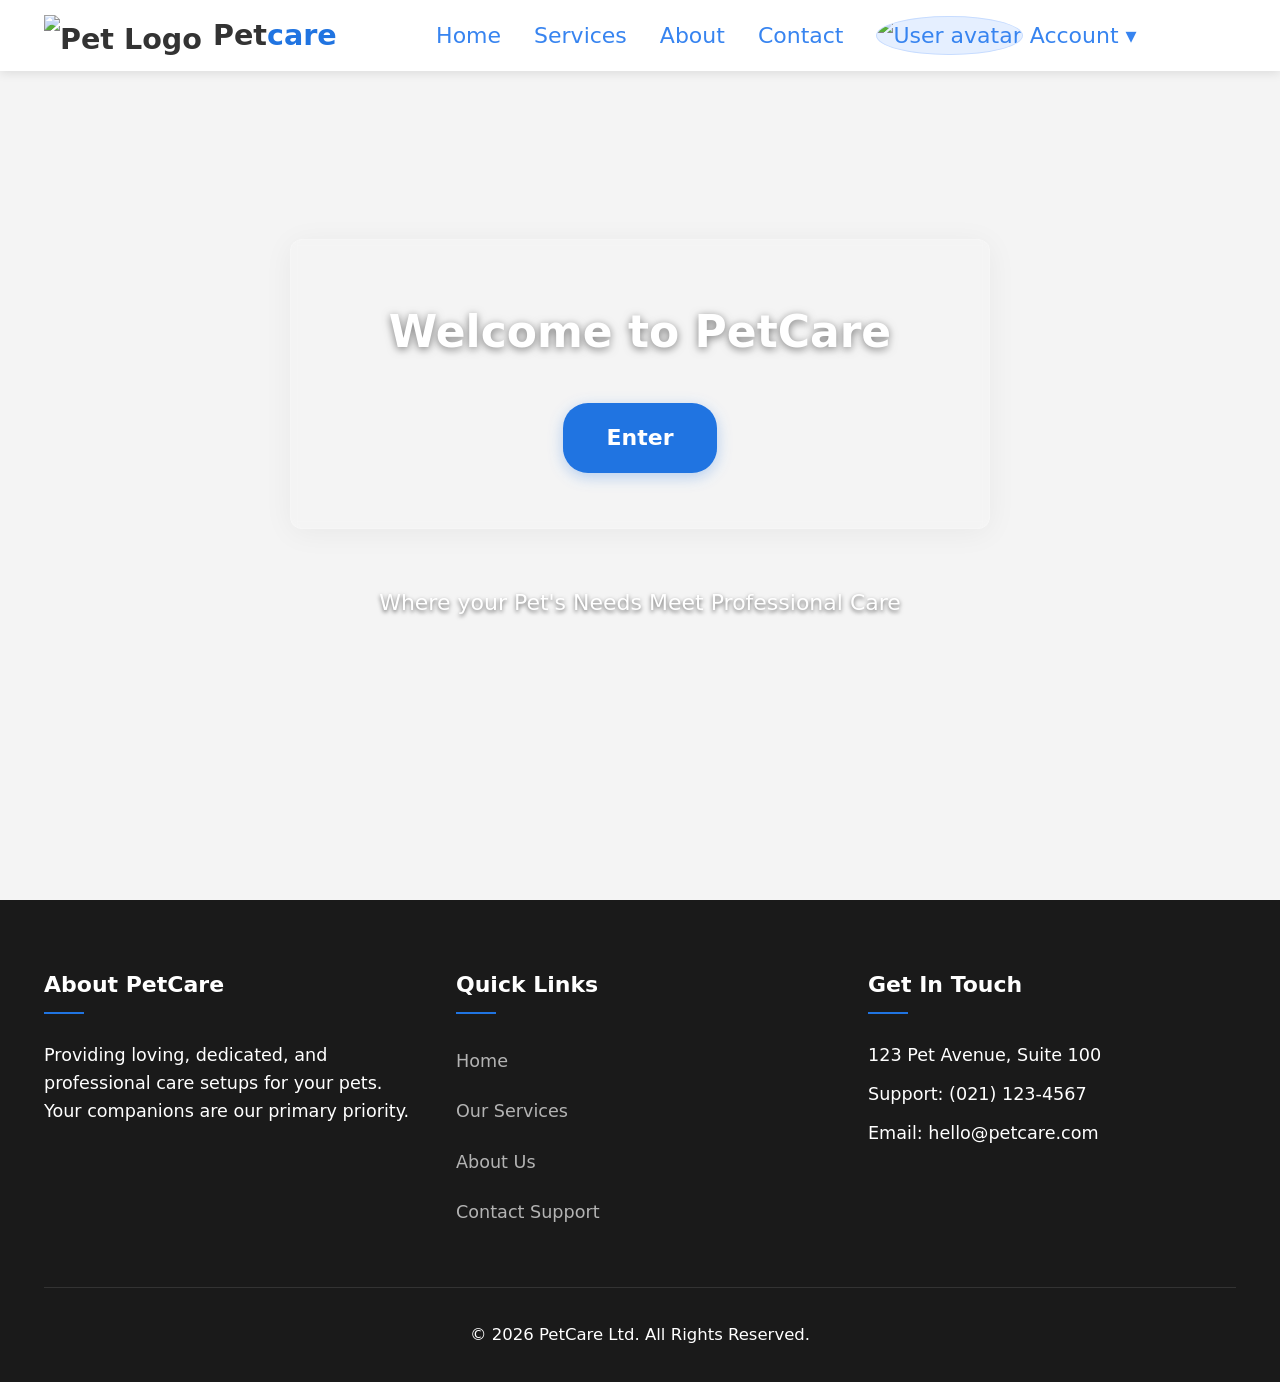
==== commit 7ffc5a05: "final" ====
--- a/index.html
+++ b/index.html
@@ -32,7 +32,7 @@
             <ul>
                 <li><a href="./index.html"> Home </a></li>
                 <li><a href="./services.html"> Services </a></li>
-                <li><a href="./About.html"> About </a></li>
+                <li><a href="./about.html"> About </a></li>
                 <li><a href="./contact.html"> Contact </a></li>
                 
                 <li class="nav-account-container">
@@ -67,36 +67,36 @@
         </section>
     </main>
 
+    <footer>
+        <div class="footer-container">
+            <div class="footer-column">
+                <h3>About PetCare</h3>
+                <p>Providing loving, dedicated, and professional care setups for your pets. Your companions are our primary priority.</p>
+            </div>
+
+            <div class="footer-column">
+                <h3>Quick Links</h3>
+                <ul>
+                    <li><a href="./index.html">Home </a></li>
+                    <li><a href="./services.html">Our Services</a></li>
+                    <li><a href="./About.html">About Us</a></li>
+                    <li><a href="./contact.html">Contact Support</a></li>
+                </ul>
+            </div>
+
+            <div class="footer-column">
+                <h3>Get In Touch</h3>
+                <p> 123 Pet Avenue, Suite 100</p>
+                <p style="margin-top: 0.5rem;"> Support: (021) 123-4567</p>
+                <p style="margin-top: 0.5rem;"> Email: hello@petcare.com</p>
+            </div>
+        </div>
+
+        <div class="footer-bottom">
+            <p>&copy; 2026 PetCare Ltd. All Rights Reserved.</p>
+        </div>
+    </footer>
+
 </body>
 
-<footer>
-    <div class="footer-container">
-        <div class="footer-column">
-            <h3>About PetCare</h3>
-            <p>Providing loving, dedicated, and professional care setups for your pets. Your companions are our primary priority.</p>
-        </div>
-
-        <div class="footer-column">
-            <h3>Quick Links</h3>
-            <ul>
-                <li><a href="./index.html">Home </a></li>
-                <li><a href="./services.html">Our Services</a></li>
-                <li><a href="./About.html">About Us</a></li>
-                <li><a href="./contact.html">Contact Support</a></li>
-            </ul>
-        </div>
-
-        <div class="footer-column">
-            <h3>Get In Touch</h3>
-            <p> 123 Pet Avenue, Suite 100</p>
-            <p style="margin-top: 0.5rem;"> Support: (021) 123-4567</p>
-            <p style="margin-top: 0.5rem;"> Email: hello@petcare.com</p>
-        </div>
-    </div>
-
-    <div class="footer-bottom">
-        <p>&copy; 2026 PetCare Ltd. All Rights Reserved.</p>
-    </div>
-</footer>
-
 </html>
--- a/style.css
+++ b/style.css
@@ -67,11 +67,15 @@
 .navbar-menu {
     display: flex;
     align-items: center;
+    justify-content: center;
+    position: relative;
+    width: 100%;
+    flex: 1;
 }
 
 .navbar-menu ul {
     list-style: none;
-    margin: 0;
+    margin: 0 auto;
     padding: 0;
     display: flex;
     align-items: center;
@@ -82,11 +86,65 @@
     text-decoration: none;
     color: #3784f0;
     font-weight: 500;
-    transition: color 0.3s ease;
+    transition: color 0.3s ease, transform 0.3s ease;
+    position: relative;
+    display: inline-block;
+}
+
+.navbar-menu a::after {
+    content: '';
+    position: absolute;
+    bottom: -5px;
+    left: 0;
+    width: 0;
+    height: 3px;
+    background-color: #2074e1;
+    transition: width 0.3s ease;
 }
 
 .navbar-menu a:hover {
     color: #3784f0;
+    transform: translateY(-3px);
+}
+
+.navbar-menu a:hover::after {
+    width: 100%;
+}
+
+.theme-toggle-container {
+    position: absolute;
+    right: 2rem;
+    bottom: -0.3rem;
+}
+
+.theme-toggle-btn {
+    padding: 10px 14px;
+    border: 1px solid #3784f0;
+    background: #ffffff;
+    color: #3784f0;
+    border-radius: 999px;
+    cursor: pointer;
+    transition: background 0.3s ease, color 0.3s ease, transform 0.2s ease;
+    font-size: 0.9rem;
+    font-weight: 600;
+}
+
+.theme-toggle-btn:hover {
+    background: #3784f0;
+    color: #ffffff;
+    transform: translateY(-1px);
+}
+
+@media (max-width: 768px) {
+    .navbar-menu {
+        justify-content: flex-start;
+    }
+
+    .theme-toggle-container {
+        position: static;
+        margin-left: 1rem;
+        margin-top: 0.5rem;
+    }
 }
 
 /* Mobile Hamburger Toggle Layout */
@@ -273,10 +331,20 @@
 
 footer {
     background-color: #1a1a1a;
-    color: #b3b3b3;
+    color: #ffffff;
     padding: 3rem 2rem 1.5rem 2rem;
     width: 100%;
     z-index: 10;
+}
+
+footer a,
+footer a:link,
+footer a:visited {
+    color: #d1d5db;
+}
+
+footer a:hover {
+    color: #93c5fd;
 }
 
 .footer-container {
@@ -350,6 +418,17 @@
         grid-template-columns: 1fr;
         gap: 2.5rem;
     }
+}
+
+.services-page footer,
+.about-page footer,
+.contact-page footer {
+    width: 100vw;
+    position: relative;
+    left: 50%;
+    right: 50%;
+    margin-left: -50vw;
+    margin-right: -50vw;
 }
 
 /* ==========================================
@@ -455,7 +534,7 @@
    LOGIN ERROR MESSAGE STYLING
    ========================================================================== */
 #loginErrorMessage {
-    background-color: rgba(192, 92, 107, 0.1); /* Matches your project's rose/pink accent palette */
+    background-color: rgba(192, 92, 107, 0.1);
     color: #C05C6B;
     border: 1px solid rgba(192, 92, 107, 0.3);
     padding: 12px 15px;
@@ -466,8 +545,6 @@
     margin-bottom: 20px;
     width: 100%;
     box-sizing: border-box;
-    
-    /* Smooth slide-down reveal animation */
     animation: slideDownError 0.3s cubic-bezier(0.16, 1, 0.3, 1) forwards;
 }
 
@@ -488,21 +565,25 @@
 
 .services-page .services {
     text-align: left;
-    padding: 60px 20px 40px;
+    padding: 0;
     background-color: #f8fafc;
 }
 
 .services-page .services-header {
-    max-width: 720px;
-    margin: 0 auto 36px;
+    width: 100%;
+    background: linear-gradient(135deg, #3498db, #2ecc71);
+    text-align: center;
+    padding: 60px 20px;
+    margin-top: 0;
+    margin-bottom: 50px;
 }
 
 .services-page .section-tag {
     display: inline-flex;
     padding: 8px 14px;
     border-radius: 999px;
-    background: rgba(37, 99, 235, 0.12);
-    color: #1d4ed8;
+    background: rgba(255, 255, 255, 0.18);
+    color: #ffffff;
     font-size: 0.78rem;
     font-weight: 700;
     letter-spacing: 0.2em;
@@ -513,13 +594,14 @@
 .services-page .services-header h2 {
     font-size: clamp(2.2rem, 3vw, 3.5rem);
     margin: 0 0 18px;
-    color: #111827;
+    color: #ffffff;
     line-height: 1.02;
 }
 
 .services-page .section-intro {
     max-width: 680px;
-    color: #475569;
+    margin: 0 auto;
+    color: #f1f5f9;
     font-size: 1rem;
     line-height: 1.9;
 }
@@ -529,7 +611,8 @@
     grid-template-columns: repeat(auto-fit, minmax(250px, 1fr));
     gap: 24px;
     max-width: 1120px;
-    margin: 0 auto;
+    margin: 0 auto 60px;
+    padding: 0 20px;
 }
 
 .services-page .service-card {
@@ -688,6 +771,8 @@
     border-radius: 14px;
     margin-bottom: 18px;
     background: #ffffff;
+    color: #0f172a;
+    font-size: 1rem;
     transition: border-color 0.25s ease, box-shadow 0.25s ease;
 }
 
@@ -730,22 +815,12 @@
     animation: fadeInUp 0.75s ease both;
 }
 
-.services-page .service-card:nth-child(1) {
-    animation-delay: 0.06s;
-}
-
-.services-page .service-card:nth-child(2) {
-    animation-delay: 0.14s;
-}
-
-.services-page .service-card:nth-child(3) {
-    animation-delay: 0.22s;
-}
-
-.services-page .service-card:nth-child(4) {
-    animation-delay: 0.3s;
-}
-
+.services-page .service-card:nth-child(1) { animation-delay: 0.06s; }
+.services-page .service-card:nth-child(2) { animation-delay: 0.14s; }
+.services-page .service-card:nth-child(3) { animation-delay: 0.22s; }
+.services-page .service-card:nth-child(4) { animation-delay: 0.3s; }
+
+/* Keyframe Animations */
 @keyframes fadeInUp {
     from {
         opacity: 0;
@@ -757,13 +832,53 @@
     }
 }
 
-/* =========================
-   MOBILE RESPONSIVE: SERVICES
-========================= */
+@keyframes headerDrop {
+    from {
+        opacity: 0;
+        transform: translateY(-16px);
+    }
+    to {
+        opacity: 1;
+        transform: translateY(0);
+    }
+}
+
+@keyframes logoFade {
+    from {
+        opacity: 0;
+        transform: translateX(-12px);
+    }
+    to {
+        opacity: 1;
+        transform: translateX(0);
+    }
+}
+
+@keyframes navItemFade {
+    from {
+        opacity: 0;
+        transform: translateY(-10px);
+    }
+    to {
+        opacity: 1;
+        transform: translateY(0);
+    }
+}
+
+@keyframes tilePop {
+    from {
+        opacity: 0;
+        transform: translateY(24px) scale(0.96);
+    }
+    to {
+        opacity: 1;
+        transform: translateY(0) scale(1);
+    }
+}
 
 @media (max-width: 992px) {
     .services-page .services {
-        padding: 50px 18px 32px;
+        padding: 0;
     }
 
     .services-page .service-grid {
@@ -780,10 +895,6 @@
 }
 
 @media (max-width: 680px) {
-    .services-page .services {
-        padding: 36px 14px 24px;
-    }
-
     .services-page .services-header h2 {
         font-size: 2rem;
     }
@@ -819,487 +930,706 @@
 /* =========================
         ABOUT US PAGE
 ========================= */
-/* =========================
-ABOUT PAGE HEADER SECTION (With gradient, below navbar)
-========================= */
+
 .about-page-header {
-  background: linear-gradient(135deg, #3498db, #2ecc71);
-  color: white;
-  text-align: center;
-  padding: 40px 20px;
-  margin-top: 70px; /* Account for fixed header */
-
-
-}
-
+    background: linear-gradient(135deg, #3498db, #2ecc71);
+    color: white;
+    text-align: center;
+    padding: 40px 20px;
+    margin-top: 70px;
+}
 
 .about-page-header h1 {
-  font-size: 3rem;
-  margin: 0 0 10px 0;
-}
-
+    font-size: 3rem;
+    margin: 0 0 10px 0;
+}
 
 .about-page-header p {
-  margin: 0;
-  font-size: 1.1rem;
-}
-
-
-/* About page content styling */
-
-
-/* Container Setup */
+    margin: 0;
+    font-size: 1.1rem;
+}
+
 .mosaic-container {
-  display: grid;
-  /* Creates 4 equal tracks horizontally */
-  grid-template-columns: repeat(4, 1fr);
-  /* Creates 2 equal tracks vertically */
-  grid-template-rows: repeat(2, 1fr);
-  /* Adjust the space between images */
-  gap: 16px;
-  max-width: 1200px;
-  margin: 0 auto;
-  padding: 16px;
-}
-
-
-/* Base Image Handling */
+    display: grid;
+    grid-template-columns: repeat(4, 1fr);
+    grid-template-rows: repeat(2, 1fr);
+    gap: 16px;
+    max-width: 1200px;
+    margin: 0 auto;
+    padding: 16px;
+}
+
 .mosaic-item {
-  width: 100%;
-  height: 100%;
-  overflow: hidden;
-  /* Match the smooth corners from the example image */
-  border-radius: 12px;
-}
-
+    width: 100%;
+    height: 100%;
+    overflow: hidden;
+    border-radius: 12px;
+}
 
 .mosaic-item img {
-  width: 100%;
-  height: 100%;
-  /* Ensures images fill the square boxes perfectly without squeezing */
-  object-fit: cover;
-  display: block;
-}
-
-
-/* Feature Layout Logic */
+    width: 100%;
+    height: 100%;
+    object-fit: cover;
+    display: block;
+}
+
 .main-feature {
-  /* Forces the first item to span 2 columns wide and 2 rows high */
-  grid-column: span 2;
-  grid-row: span 2;
-}
-
-
-/* Container section with the red/orange gradient background */
+    grid-column: span 2;
+    grid-row: span 2;
+}
+
 .about-section {
-  background: linear-gradient(135deg, #ff0040, #ff6a00);
-  padding: 60px 20px;
-  color: #ffffff;
-}
-
-
-/* Centers content and creates a two-column layout on wider screens */
+    background: linear-gradient(135deg, #ff0040, #ff6a00);
+    padding: 60px 20px;
+    color: #ffffff;
+}
+
 .about-container {
-  max-width: 1100px;
-  margin: 0 auto;
-  display: flex;
-  align-items: center;
-  justify-content: space-between;
-  gap: 40px;
-}
-
-
-/* Layout widths for both columns */
+    max-width: 1100px;
+    margin: 0 auto;
+    display: flex;
+    align-items: center;
+    justify-content: space-between;
+    gap: 40px;
+}
+
 .team-image-box,
 .about-text-box {
-  flex: 1;
-}
-
-
-/* Image style with rounded corners for about page sections */
+    flex: 1;
+}
+
 .team-image-box img,
 .values-image-box img,
 .services-image-box img {
-  width: 100%;
-  max-width: 450px;
-  height: auto;
-  border-radius: 12px;
-  display: block;
-  box-shadow: 0 8px 24px rgba(0, 0, 0, 0.15);
-}
-
-
-/* Typography styles */
+    width: 100%;
+    max-width: 450px;
+    height: auto;
+    border-radius: 12px;
+    display: block;
+    box-shadow: 0 8px 24px rgba(0, 0, 0, 0.15);
+}
+
 .about-text-box h2 {
-  font-size: 2rem;
-  margin-bottom: 20px;
-  font-weight: bold;
-}
-
+    font-size: 2rem;
+    margin-bottom: 20px;
+    font-weight: bold;
+}
 
 .about-text-box p {
-  font-size: 1rem;
-  line-height: 1.6;
-  margin-bottom: 30px;
-}
-
-
-/* Container section with the blue/green gradient background */
+    font-size: 1rem;
+    line-height: 1.6;
+    margin-bottom: 30px;
+}
+
 .values-section {
-  background: linear-gradient(135deg, #3498db, #2ecc71);
-  padding: 60px 20px;
-  color: #ffffff;
-}
-
-
-/* Centers content and creates a two-column layout on wider screens */
+    background: linear-gradient(135deg, #3498db, #2ecc71);
+    padding: 60px 20px;
+    color: #ffffff;
+}
+
 .values-container {
-  max-width: 1100px;
-  margin: 0 auto;
-  display: flex;
-  align-items: center;
-  justify-content: space-between;
-  gap: 40px;
-}
-
-
-/* Layout widths for both columns */
+    max-width: 1100px;
+    margin: 0 auto;
+    display: flex;
+    align-items: center;
+    justify-content: space-between;
+    gap: 40px;
+}
+
 .values-image-box,
 .values-text-box {
-  flex: 1;
-}
-
-
-/* Typography styles */
-.about-text-box h2 {
-  font-size: 2rem;
-  margin-bottom: 20px;
-  font-weight: bold;
-}
-
-
-.about-text-box p {
-  font-size: 1rem;
-  line-height: 1.6;
-  margin-bottom: 30px;
-}
-/* Outline button style */
+    flex: 1;
+}
+
 .store-btn {
-  display: inline-block;
-  padding: 12px 24px;
-  border: 1px solid #ffffff;
-  color: #ffffff;
-  text-decoration: none;
-  font-size: 0.9rem;
-  font-weight: bold;
-  border-radius: 4px;
-  transition: background 0.3s ease, color 0.3s ease;
-}
-
-
-/* Container section with the red/orange gradient background */
+    display: inline-block;
+    padding: 12px 24px;
+    border: 1px solid #ffffff;
+    color: #ffffff;
+    text-decoration: none;
+    font-size: 0.9rem;
+    font-weight: bold;
+    border-radius: 4px;
+    position: relative;
+    cursor: pointer;
+    outline: none;
+    overflow: visible;
+    transition: background 0.3s ease, color 0.3s ease;
+}
+
+.store-btn:hover {
+    background-color: #ffffff;
+    color: #ec6f13;
+}
+
 .services-section {
-  background: linear-gradient(135deg,#ff0040, #ff6a00);
-  padding: 60px 20px;
-  color: #ffffff;
-}
-
-
-/* Centers content and creates a two-column layout on wider screens */
+    background: linear-gradient(135deg, #ff0040, #ff6a00);
+    padding: 60px 20px;
+    color: #ffffff;
+}
+
 .services-container {
-  max-width: 1100px;
-  margin: 0 auto;
-  display: flex;
-  align-items: center;
-  justify-content: space-between;
-  gap: 40px;
-}
-
-
-/* Layout widths for both columns */
+    max-width: 1100px;
+    margin: 0 auto;
+    display: flex;
+    align-items: center;
+    justify-content: space-between;
+    gap: 40px;
+}
+
 .services-image-box,
 .services-text-box {
-  flex: 1;
-}
-
-
-/* Typography styles */
-.about-text-box h2 {
-  font-size: 2rem;
-  margin-bottom: 20px;
-  font-weight: bold;
-}
-
-
-.about-text-box p {
-  font-size: 1rem;
-  line-height: 1.6;
-  margin-bottom: 30px;
-}
-/* Outline button style */
-.store-btn {
-  display: inline-block;
-  padding: 12px 24px;
-  border: 1px solid #ffffff;
-  color: #ffffff;
-  text-decoration: none;
-  font-size: 0.9rem;
-  font-weight: bold;
-  border-radius: 4px;
-  cursor: pointer;
-  outline: none;
-  overflow: visible; /* This allows sparkles to float outside the button borders */
-  position: relative;
-  transition: background 0.3s ease, color 0.3s ease;
-}
-
-
-/* Individual particle styling controlled dynamically by JS */
+    flex: 1;
+}
+
 .sparkle-particle {
-  position: absolute;
-  pointer-events: none; /* This stops the sparkles from blocking clicks */
-  background: #fff;
-  border-radius: 50%;
-  box-shadow: 0 0 10px #fff, 0 0 20px #a777e3; /* This gives the sparkles a glowing aura */
-  animation: fly-and-fade 0.8s ease-out forwards;
-}
-
-
-/* Sparkle animation trajectory */
+    position: absolute;
+    pointer-events: none;
+    background: #fff;
+    border-radius: 50%;
+    box-shadow: 0 0 10px #fff, 0 0 20px #a777e3;
+    animation: fly-and-fade 0.8s ease-out forwards;
+}
+
 @keyframes fly-and-fade {
-  0% {
-    transform: translate(0, 0) scale(1);
-    opacity: 1;
-  }
-  100% {
-    /* The variables will be driven dynamically by JS... I hope lol */
-    transform: translate(var(--x), var(--y)) scale(0);
-    opacity: 0;
-  }
-}
-
-
-.store-btn:hover {
-  background-color: #ffffff;
-  color: #ec6f13;
- 
-}
-
-
-/* Responsive fix for mobile layout stacking */
+    0% {
+        transform: translate(0, 0) scale(1);
+        opacity: 1;
+    }
+    100% {
+        transform: translate(var(--x), var(--y)) scale(0);
+        opacity: 0;
+    }
+}
+
 @media (max-width: 768px) {
-  .store-container {
-    flex-direction: column;
-    text-align: center;
-  }
-  .store-img {
-    margin: 0 auto;
-  }
-}
-
-
-
-
-/* Responsive Viewport adjustment for phones */
-@media (max-width: 768px) {
-  .mosaic-container {
-    /* Collapses everything safely into a single scrolling line on small mobile devices */
-    grid-template-columns: 1fr;
-    grid-template-rows: auto;
-  }
-
-
-  .main-feature {
-    grid-column: span 1;
-    grid-row: span 1;
-    /* Optional fixed height for the top image on mobile */
-    height: 350px;
-  }
-
-
-  .mosaic-item:not(.main-feature) {
-    /* Uniform height for the other images on phone viewports */
-    height: 250px;
-  }
-}
-
-
-/*Base styles for the about page content section*/
+    .store-container {
+        flex-direction: column;
+        text-align: center;
+    }
+
+    .store-img {
+        margin: 0 auto;
+    }
+
+    .mosaic-container {
+        grid-template-columns: 1fr;
+        grid-template-rows: auto;
+    }
+
+    .main-feature {
+        grid-column: span 1;
+        grid-row: span 1;
+        height: 350px;
+    }
+
+    .mosaic-item:not(.main-feature) {
+        height: 250px;
+    }
+}
+
 .about-content {
-  max-width: 900px;
-  margin: 40px auto;
-  padding: 0 20px;
-  background-color: #ffffff;
-  border-radius: 8px;
-}
-
+    max-width: 900px;
+    margin: 40px auto;
+    padding: 0 20px;
+    background-color: #ffffff;
+    border-radius: 8px;
+}
 
 /* =========================
         CONTACT US PAGE
 ========================= */
-/* =========================
-CONTACT PAGE HEADER SECTION (With gradient, below navbar)
-========================= */
+
 .contact-page-header {
-  background: linear-gradient(135deg, #3498db, #2ecc71);
-  color: white;
-  text-align: center;
-  padding: 40px 20px;
-  margin-top: 70px; /* Account for fixed header */
-}
-
+    background: linear-gradient(135deg, #3498db, #2ecc71);
+    color: white;
+    text-align: center;
+    padding: 40px 20px;
+    margin-top: 70px;
+}
 
 .contact-page-header h1 {
-  font-size: 3rem;
-  margin: 0 0 10px 0;
-}
-
+    font-size: 3rem;
+    margin: 0 0 10px 0;
+}
 
 .contact-page-header p {
-  margin: 0;
-  font-size: 1.1rem;
-}
-
-
-/* Contact form styling */
-/*Base styles for the contact form section*/
+    margin: 0;
+    font-size: 1.1rem;
+}
+
 .contact-section {
-  padding: 60px 20px;
-  background-color: #ffffff;
-}
-
-
-/* Form container to center the form and provide spacing */
+    padding: 60px 20px;
+    background-color: #ffffff;
+}
+
 .form-container {
-  max-width: 600px;
-  margin: 0 auto;
-  padding: 20px;
-  background-color: #f9f9f9;
-  border-radius: 8px;
-  box-shadow: 0 4px 15px rgba(0, 0, 0, 0.1);
-}
+    max-width: 600px;
+    margin: 0 auto;
+    padding: 20px;
+    background-color: #f9f9f9;
+    border-radius: 8px;
+    box-shadow: 0 4px 15px rgba(0, 0, 0, 0.1);
+}
+
 form {
-  max-width: 500px;
-  margin: 20px auto;
-  padding: 20px;
-  background: rgb(255, 255, 255);
-  border-radius: 5px;
-}
-
+    max-width: 500px;
+    margin: 20px auto;
+    padding: 20px;
+    background: rgb(255, 255, 255);
+    border-radius: 5px;
+}
 
 form div {
-  margin-bottom: 15px;
-}
-
+    margin-bottom: 15px;
+}
 
 .contact-section h1 {
-  text-align: center;
-  margin-bottom: 20px;
-}
-
+    text-align: center;
+    margin-bottom: 20px;
+}
 
 .contact-section p {
-  text-align: center;
-  margin-bottom: 30px;
-  color: rgb(0, 0, 0); /* Dark text color for better readability */
-}
-
-
-/* Label and Input Styles */
+    text-align: center;
+    margin-bottom: 30px;
+    color: rgb(0, 0, 0);
+}
+
 label {
-  font-weight: bold;
-  display: block;
-  margin-bottom: 5px;
-  color: #2074e1; /* Blue accent color for form labels to maintain cohesiveness */
-}
-
+    font-weight: bold;
+    display: block;
+    margin-bottom: 5px;
+    color: #2074e1;
+}
 
 input[type="text"],
 input[type="email"],
 textarea {
-  width: 100%;
-  padding: 10px;
-  border: 1px solid #ccc;
-  border-radius: 4px;
-}
-
-
-/* Contact Form Button Styles */
+    width: 100%;
+    padding: 10px;
+    border: 1px solid #ccc;
+    border-radius: 4px;
+}
+
 button {
-  background-color: #000000;
-  color: rgb(221, 227, 239);
-  padding: 10px 20px;
-  border: none;
-  border-radius: 4px;
-  cursor: pointer;
-  font-weight: bold;
-  transition: background 0.3s ease, color 0.3s ease;
-}
-
+    background-color: #000000;
+    color: rgb(221, 227, 239);
+    padding: 10px 20px;
+    border: none;
+    border-radius: 4px;
+    cursor: pointer;
+    font-weight: bold;
+    transition: background 0.3s ease, color 0.3s ease;
+}
 
 button:hover {
-  background-color: #165cb8; /* Darker blue accent color on hover to maintain cohesiveness */
-}
-
-
-/* Reach out section styling */
-/*Base styles for the reach-out section*/
+    background-color: #165cb8;
+}
+
 .reach-out-section {
-  padding: 60px 20px;
-  background-color: #ffffff;
-}
-
+    padding: 60px 20px;
+    background-color: #ffffff;
+}
 
 .contact-container {
-  display: flex;
-  max-width: 1100px;
-  margin: 0 auto;
-  align-items: center;
-  gap: 40px; /*Space betwween image and text*/
-}
-
-
-/* Image styling for the contact section */
+    display: flex;
+    max-width: 1100px;
+    margin: 0 auto;
+    align-items: center;
+    gap: 40px;
+}
+
 .contact-image {
-  flex: 1;
-}
-
+    flex: 1;
+}
 
 .contact-image img {
-  width: 100%;
-  height: auto;
-  border-radius: 8px; /*For rounded corners on the image*/
-  display: block;
-}
-
-
-/* Text Content styling for the contact section */
+    width: 100%;
+    height: auto;
+    border-radius: 8px;
+    display: block;
+}
+
 .reach-out-content {
-  flex: 1;
-}
-
+    flex: 1;
+}
 
 .reach-out-section h2 {
-  font-size: 1.8rem;
-  margin-bottom: 20px;
-  color: #2c3e50;
-  font-weight: bold;
-}
-
+    font-size: 1.8rem;
+    margin-bottom: 20px;
+    color: #2c3e50;
+    font-weight: bold;
+}
 
 .reach-out-section p {
-  font-size: 1rem;
-  color: #555;
-  line-height: 1.6;
-  margin-bottom: 25px;
-}
-
-
-/* Responsive adjustments for smaller screens */
+    font-size: 1rem;
+    color: #555;
+    line-height: 1.6;
+    margin-bottom: 25px;
+}
+
 @media (max-width: 768px) {
-  .contact-container {
-    flex-direction: column; /*Stack image and text vertically on smaller screens*/
-    text-align: left;
-    gap: 20px; /*Reduce gap for smaller screens*/
-  }
-}
+    .contact-container {
+        flex-direction: column;
+        text-align: left;
+        gap: 20px;
+    }
+}
+
+/* ==========================================================================
+   NURIYAH'S SECTION: CARER REGISTRATION, ACCOUNTS, & REVIEWS
+   ========================================================================== */
+
+.services-page .form {
+    background: #f8fbff;
+    border: 1px solid rgba(37, 99, 235, 0.12);
+    border-radius: 24px;
+    padding: 28px;
+    box-shadow: inset 0 0 0 1px rgba(255, 255, 255, 0.6), 0 24px 70px rgba(15, 23, 42, 0.05);
+    display: flex;
+    flex-direction: column;
+    gap: 16px;
+    animation: fadeInUp 0.75s ease both;
+    animation-delay: 0.2s;
+}
+
+.services-page .form h1 {
+    margin: 0 0 8px 0;
+    font-size: 1.6rem;
+    color: #111827;
+    text-align: center;
+}
+
+.services-page .form #image {
+    width: 130px;
+    height: 130px;
+    object-fit: cover;
+    border-radius: 50%;
+    border: 4px solid #2563eb;
+    margin: 0 auto 4px auto;
+    display: block;
+    box-shadow: 0 8px 20px rgba(37, 99, 235, 0.15);
+}
+
+.services-page .form #imageChange {
+    background-color: #3784f0;
+    color: #ffffff;
+    border: none;
+    border-radius: 999px;
+    padding: 8px 16px;
+    font-size: 0.85rem;
+    font-weight: 600;
+    cursor: pointer;
+    margin: 0 auto 12px auto;
+    width: fit-content;
+    transition: background-color 0.25s ease, transform 0.2s ease;
+}
+
+.services-page .form #imageChange:hover {
+    background-color: #165cb8;
+    transform: translateY(-1px);
+}
+
+.services-page .form input[type="text"] {
+    width: 100%;
+    box-sizing: border-box;
+    padding: 14px 16px;
+    border: 1px solid #cbd5e1;
+    border-radius: 14px;
+    background: #ffffff;
+    color: #0f172a;
+    font-size: 1rem;
+    transition: border-color 0.25s ease, box-shadow 0.25s ease;
+}
+
+.services-page .form input[type="text"]:focus {
+    border-color: #2563eb;
+    box-shadow: 0 0 0 4px rgba(37, 99, 235, 0.12);
+    outline: none;
+}
+
+.services-page .form .register {
+    background-color: #16a34a;
+    color: white;
+    border-radius: 14px;
+    padding: 14px 24px;
+    border: none;
+    font-size: 1rem;
+    font-weight: 700;
+    cursor: pointer;
+    transition: transform 0.25s ease, background-color 0.25s ease, box-shadow 0.25s ease;
+    margin-top: 8px;
+    width: 100%;
+}
+
+.services-page .form .register:hover {
+    background-color: #15803d;
+    transform: translateY(-2px);
+    box-shadow: 0 10px 20px rgba(22, 163, 74, 0.15);
+}
+
+#accounts {
+    background-color: #ffffff;
+    padding: 28px;
+    border-radius: 28px;
+    box-shadow: 0 24px 70px rgba(15, 23, 42, 0.06);
+    border: 1px solid rgba(15, 23, 42, 0.06);
+    animation: fadeInUp 0.75s ease both;
+    animation-delay: 0.3s;
+}
+
+#accounts h2 {
+    margin: 0 0 20px 0;
+    font-size: 1.5rem;
+    color: #111827;
+    position: relative;
+    padding-bottom: 8px;
+}
+
+#accounts h2::after {
+    content: '';
+    display: block;
+    width: 50px;
+    height: 3px;
+    background-color: #2563eb;
+    margin-top: 6px;
+    border-radius: 2px;
+}
+
+#reviews {
+    background-color: #ffffff;
+    padding: 28px;
+    border-radius: 28px;
+    box-shadow: 0 24px 70px rgba(15, 23, 42, 0.06);
+    border: 1px solid rgba(15, 23, 42, 0.06);
+    animation: fadeInUp 0.75s ease both;
+    animation-delay: 0.4s;
+}
+
+#reviews h2 {
+    margin: 0 0 20px 0;
+    font-size: 1.5rem;
+    color: #111827;
+    position: relative;
+    padding-bottom: 8px;
+}
+
+#reviews h2::after {
+    content: '';
+    display: block;
+    width: 50px;
+    height: 3px;
+    background-color: #f59e0b; 
+    margin-top: 6px;
+    border-radius: 2px;
+}
+
+/* ==========================================================================
+   GLOBAL DARK THEME OVERRIDES
+   ========================================================================== */
+
+body.dark-theme {
+    background: #0b1120;
+    color: #e2e8f0;
+}
+
+body.dark-theme,
+body.dark-theme *,
+body.dark-theme *::before,
+body.dark-theme *::after {
+    color: #f8fafc !important;
+}
+
+body.dark-theme a,
+body.dark-theme a:link,
+body.dark-theme a:visited {
+    color: #93c5fd !important;
+}
+
+body.dark-theme a:hover {
+    color: #f8fafc;
+}
+
+body.dark-theme main,
+body.dark-theme section,
+body.dark-theme .card,
+body.dark-theme .service-card,
+body.dark-theme .booking-form,
+body.dark-theme .form-container,
+body.dark-theme .info-card,
+body.dark-theme .footer-container,
+body.dark-theme .footer-bottom,
+body.dark-theme .about-page-header,
+body.dark-theme .contact-page-header,
+body.dark-theme .services-header,
+body.dark-theme .staff-layout,
+body.dark-theme .contact-section,
+body.dark-theme .about-section,
+body.dark-theme .values-section,
+body.dark-theme .services-section,
+body.dark-theme .reach-out-section {
+    background: #111827;
+    color: #e2e8f0;
+    border-color: rgba(148, 163, 184, 0.12);
+}
+
+body.dark-theme header {
+    background-color: #070b18;
+    box-shadow: 0 2px 16px rgba(0, 0, 0, 0.55);
+}
+
+body.dark-theme .navbar-menu a {
+    color: #a5b4fc;
+}
+
+body.dark-theme .navbar-menu a:hover {
+    color: #ffffff;
+}
+
+body.dark-theme .theme-toggle-btn {
+    background: #1e293b;
+    color: #e2e8f0;
+    border-color: #64748b;
+}
+
+body.dark-theme .services-page .services,
+body.dark-theme .services-page .service-grid {
+    background-color: #090f1b;
+}
+
+body.dark-theme .services-page .services-header {
+    background: linear-gradient(135deg, #0f172a, #1e293b);
+}
+
+body.dark-theme .about-page-header,
+body.dark-theme .contact-page-header {
+    background: #0f172a;
+    color: #e2e8f0;
+}
+
+body.dark-theme .about-page-header h1,
+body.dark-theme .contact-page-header h1 {
+    color: #f8fafc;
+}
+
+body.dark-theme .about-page-header p,
+body.dark-theme .contact-page-header p {
+    color: #cbd5e1;
+}
+
+body.dark-theme .footer-container p,
+body.dark-theme .footer-column h3,
+body.dark-theme .footer-container a,
+body.dark-theme .reach-out-content h2,
+body.dark-theme .reach-out-content p,
+body.dark-theme .about-text-box p,
+body.dark-theme .about-text-box h2,
+body.dark-theme .values-text-box h2,
+body.dark-theme .values-text-box p,
+body.dark-theme .contact-image img,
+body.dark-theme .team-image-box img {
+    color: #e2e8f0;
+}
+
+body.dark-theme input,
+body.dark-theme textarea,
+body.dark-theme select,
+body.dark-theme option {
+    background: #1e293b !important;
+    color: #e2e8f0 !important;
+    border: 1px solid #334155 !important;
+}
+
+body.dark-theme select {
+    color: #e2e8f0 !important;
+    -webkit-text-fill-color: #e2e8f0 !important;
+}
+
+body.dark-theme option,
+body.dark-theme select option,
+body.dark-theme select option:checked {
+    color: #e2e8f0 !important;
+    background: #1e293b !important;
+}
+
+body.dark-theme .services-page .booking-form input[readonly],
+body.dark-theme .services-page .booking-form select,
+body.dark-theme .services-page .booking-form option,
+body.dark-theme .services-page .booking-form select option,
+body.dark-theme .services-page .booking-form select option:checked {
+    color: #000000 !important;
+    background: #f8fafc !important;
+    border-color: #cbd5e1 !important;
+}
+
+body.dark-theme button,
+body.dark-theme .login-btn,
+body.dark-theme .store-btn,
+body.dark-theme .submit-btn,
+body.dark-theme .book-now-btn {
+    background: #1e293b;
+    color: #e2e8f0;
+}
+
+body.dark-theme .services-page .service-card {
+    background: #1e293b;
+    border: 1px solid rgba(255, 255, 255, 0.1);
+    box-shadow: 0 24px 70px rgba(0, 0, 0, 0.4);
+}
+
+body.dark-theme .services-page .service-card h3 {
+    color: #ffffff;
+}
+
+body.dark-theme .services-page .service-card p {
+    color: #9ca3af; 
+}
+
+body.dark-theme .services-page .services-header h2 {
+    color: #ffffff;
+}
+
+body.dark-theme .footer-bottom {
+    border-top-color: #334155;
+}
+
+body.dark-theme .services-page .form {
+    background: #1e293b;
+    border-color: rgba(255, 255, 255, 0.1);
+    box-shadow: 0 24px 70px rgba(0, 0, 0, 0.4);
+}
+
+body.dark-theme .services-page .form h1,
+body.dark-theme #accounts h2,
+body.dark-theme #reviews h2 {
+    color: #ffffff !important;
+}
+
+body.dark-theme .services-page .form #imageChange {
+    background-color: #1e293b;
+    border: 1px solid #64748b;
+    color: #e2e8f0 !important;
+}
+
+body.dark-theme .services-page .form #imageChange:hover {
+    background-color: #334155;
+    border-color: #94a3b8;
+}
+
+body.dark-theme #accounts,
+body.dark-theme #reviews {
+    background: #111827;
+    border-color: rgba(148, 163, 184, 0.12);
+    box-shadow: 0 24px 70px rgba(0, 0, 0, 0.4);
+}
+
+body.dark-theme .services-page footer,
+body.dark-theme .about-page footer,
+body.dark-theme .contact-page footer {
+    width: 100vw;
+    position: relative;
+    left: 50%;
+    right: 50%;
+    margin-left: -50vw;
+    margin-right: -50vw;
+}
